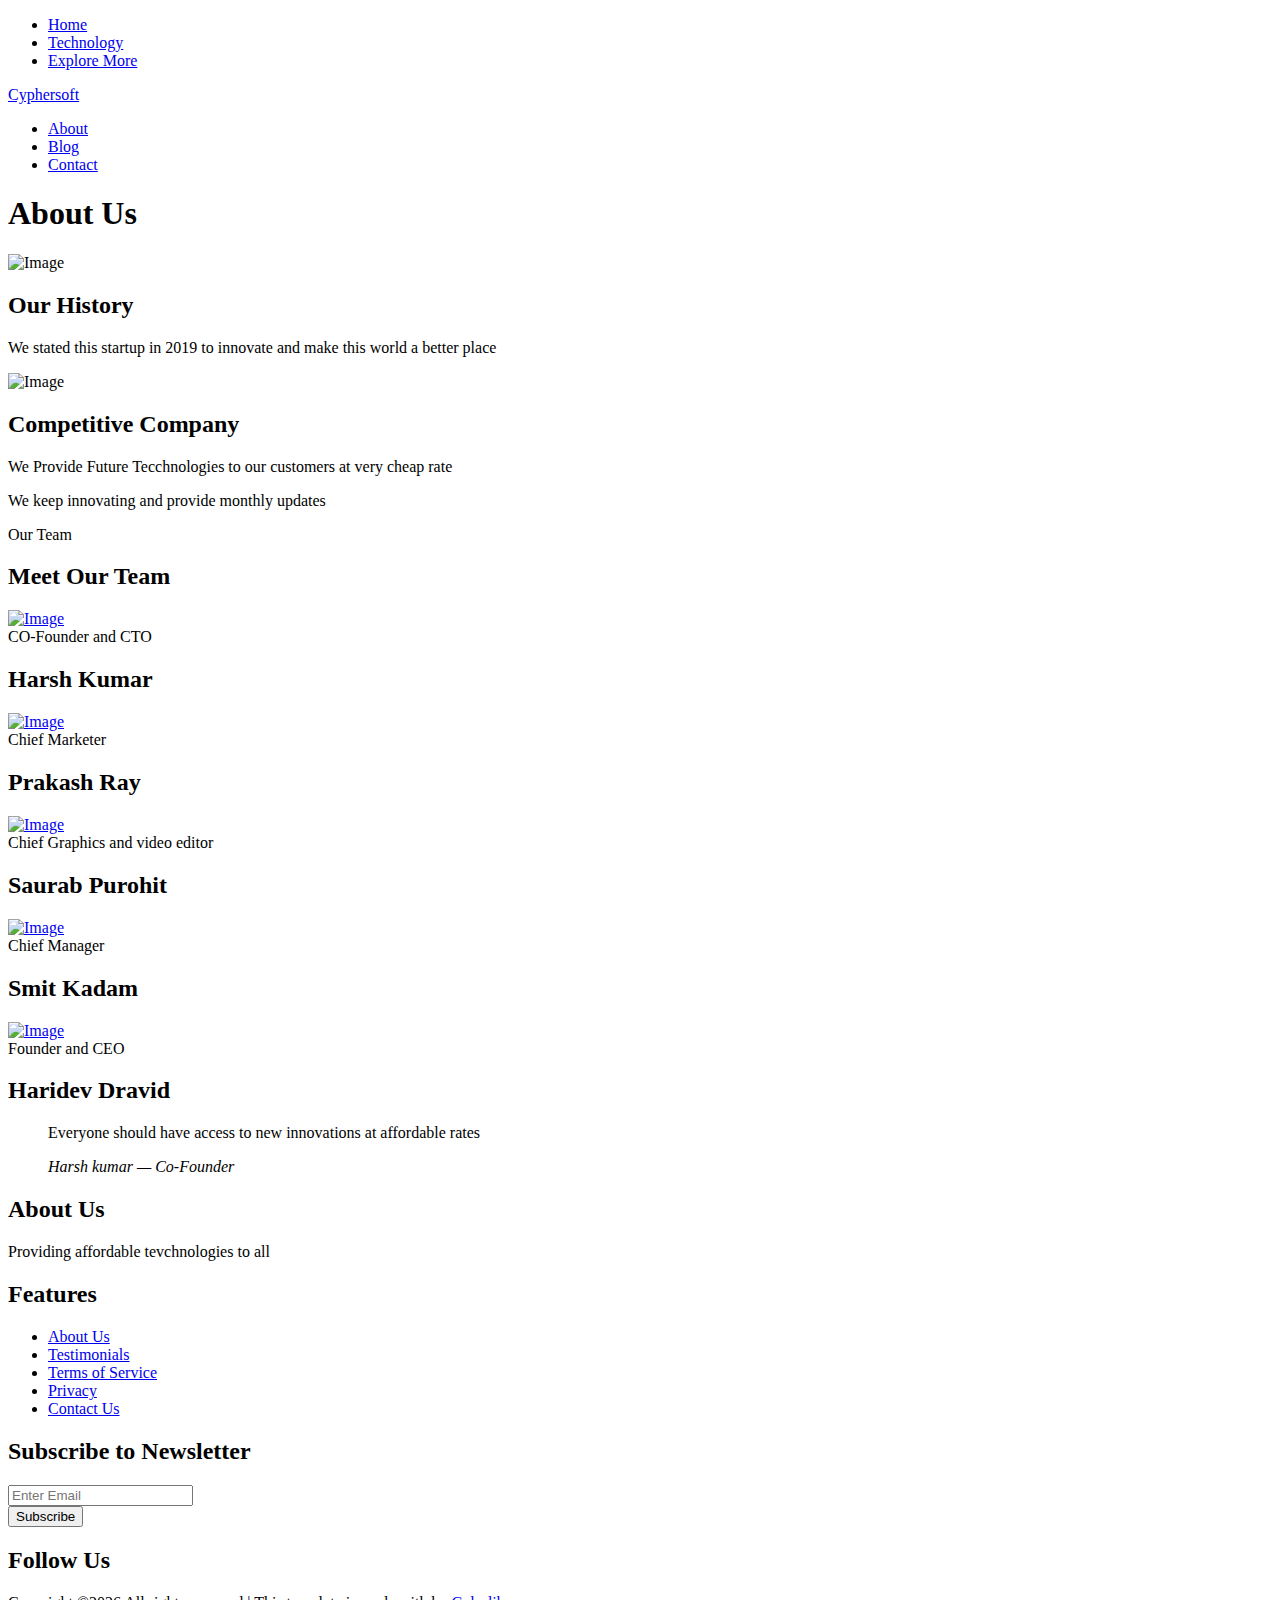
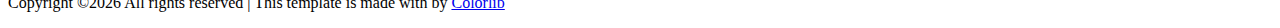
==== about.html @ b5223224 "Add files via upload" ====
<!doctype html>
<html lang="en">

  <head>
  <title>Cyphersoft</title>
    <meta charset="utf-8">
    <meta name="viewport" content="width=device-width, initial-scale=1, shrink-to-fit=no">

    <link href="https://fonts.googleapis.com/css?family=DM+Sans:300,400,700&display=swap" rel="stylesheet">

    <link rel="stylesheet" href="fonts/icomoon/style.css">

    <link rel="stylesheet" href="css/bootstrap.min.css">
    <link rel="stylesheet" href="css/jquery.fancybox.min.css">
    <link rel="stylesheet" href="css/owl.carousel.min.css">
    <link rel="stylesheet" href="css/owl.theme.default.min.css">
    <link rel="stylesheet" href="fonts/flaticon/font/flaticon.css">
    <link rel="stylesheet" href="css/aos.css">

    <!-- MAIN CSS -->
    <link rel="stylesheet" href="css/style.css">

  </head>

  <body data-spy="scroll" data-target=".site-navbar-target" data-offset="300">

    
    <div class="site-wrap" id="home-section">

      <div class="site-mobile-menu site-navbar-target">
        <div class="site-mobile-menu-header">
          <div class="site-mobile-menu-close mt-3">
            <span class="icon-close2 js-menu-toggle"></span>
          </div>
        </div>
        <div class="site-mobile-menu-body"></div>
      </div>



      <header class="site-navbar site-navbar-target" role="banner">

        <div class="container">
          <div class="row align-items-center position-relative">

            <div class="col-lg-4">
              <nav class="site-navigation text-right ml-auto " role="navigation">
                <ul class="site-menu main-menu js-clone-nav ml-auto d-none d-lg-block">
                  <li><a href="index.html" class="nav-link">Home</a></li>
                  <li><a href="technology.html" class="nav-link">Technology</a></li>
                  <li><a href="https://cyphersoft.github.io" class="nav-link">Explore More</a></li>
                </ul>
              </nav>
            </div>
            <div class="col-lg-4 text-center">
              <div class="site-logo">
                <a href="index.html">Cyphersoft</a>
              </div>


              <div class="ml-auto toggle-button d-inline-block d-lg-none"><a href="#" class="site-menu-toggle py-5 js-menu-toggle text-white"><span class="icon-menu h3 text-white"></span></a></div>
            </div>
            <div class="col-lg-4">
              <nav class="site-navigation text-left mr-auto " role="navigation">
                <ul class="site-menu main-menu js-clone-nav ml-auto d-none d-lg-block">
                  <li class="active"><a href="about.html" class="nav-link">About</a></li>
                  <li><a href="blog.html" class="nav-link">Blog</a></li>
                  <li><a href="contact.html" class="nav-link">Contact</a></li>
                </ul>
              </nav>
            </div>
            

          </div>
        </div>

      </header>

    <div class="ftco-blocks-cover-1">
      <div class="ftco-cover-1 overlay" style="background-image: url('images/hero_3.jpg')">
        <div class="container">
          <div class="row align-items-center justify-content-center">
            <div class="col-lg-6 text-center">
              <h1>About Us</h1>
              
            </div>
          </div>
        </div>
      </div>
    </div>


    <div class="site-section">
      <div class="container">
        <div class="row">
          <div class="col-lg-6 mb-5 mb-lg-0">
            <img src="images/hero_1.jpg" alt="Image" class="img-fluid">
          </div>
          <div class="col-lg-4 ml-auto">
            <h2>Our History</h2>
            <p>We stated this startup in 2019 to innovate and make this world a better place</p>
            
          </div>
        </div>
      </div>
    </div>


    <div class="site-section">
      <div class="container">
        <div class="row">
          <div class="col-lg-6 mb-5 mb-lg-0 order-lg-2">
            <img src="images/hero_2.jpg" alt="Image" class="img-fluid">
          </div>
          <div class="col-lg-4 mr-auto">
            <h2>Competitive Company</h2>
            <p>We Provide Future Tecchnologies to our customers  at very cheap rate</p>
            <p>We keep innovating and provide monthly updates</p>
          </div>
        </div>
      </div>
    </div>

    <div class="site-section bg-light">
      <div class="container">
        <div class="row justify-content-center text-center mb-5 section-2-title">
          <div class="col-md-6">
            <span class="text-primary">Our Team</span>
            <h2 class="mb-4">Meet Our Team</h2>
            
          </div>
        </div>
        <div class="row align-items-stretch">

          <div class="col-lg-4 col-md-6 mb-5">
            <div class="post-entry-1 h-100">
              <a href="#">
                <img src="images/person_1.png" alt="Image"
                 class="img-fluid">
              </a>
              <div class="post-entry-1-contents">
                <span class="meta">CO-Founder and CTO</span>
                <h2>Harsh Kumar</h2>
                <p></p>
              </div>
            </div>
          </div>
          <div class="col-lg-4 col-md-6 mb-5">
            <div class="post-entry-1 h-100">
              <a href="#">
                <img src="images/person_2.jpg" alt="Image"
                 class="img-fluid">
              </a>
              <div class="post-entry-1-contents">
                <span class="meta">Chief Marketer</span>
                <h2>Prakash Ray</h2>
                <p></p>
              </div>
            </div>
          </div>

          <div class="col-lg-4 col-md-6 mb-5">
            <div class="post-entry-1 h-100">
              <a href="#">
                <img src="images/person_3.jpg" alt="Image"
                 class="img-fluid">
              </a>
              <div class="post-entry-1-contents">
                <span class="meta">Chief Graphics and video editor </span>
                <h2>Saurab Purohit</h2>
                <p></p>
              </div>
            </div>
          </div>

          <div class="col-lg-4 col-md-6 mb-5">
            <div class="post-entry-1 h-100">
              <a href="#">
                <img src="images/person_4.png" alt="Image"
                 class="img-fluid">
              </a>
              <div class="post-entry-1-contents">
                <span class="meta">Chief Manager</span>
                <h2>Smit Kadam</h2>
                <p></p>
              </div>
            </div>
          </div>

          <div class="col-lg-4 col-md-6 mb-5">
            <div class="post-entry-1 h-100">
              <a href="#">
                <img src="images/post_5.jpg" alt="Image"
                 class="img-fluid">
              </a>
              <div class="post-entry-1-contents">
                <span class="meta">Founder and CEO</span>
                <h2>Haridev Dravid</h2>
                <p></p>
              </div>
            </div>
          </div>

          


        </div>
      </div>
    </div>
    

    
    

    <div class="site-section section-4">
      <div class="container">
        <div class="row justify-content-center text-center">
          <div class="col-md-7">
            <blockquote class="testimonial-1">
              <span class="quote quote-icon-wrap"><span class="icon-format_quote"></span></span>
              <p>Everyone should have access to new innovations at affordable rates</p>
              <cite><span class="text-black">Harsh kumar</span> &mdash; <span class="text-muted">Co-Founder</span></cite>
            </blockquote>
          </div>
        </div>
      </div>
    </div>


    
    <footer class="site-footer">
      <div class="container">
        <div class="row">
          <div class="col-md-6">
            <div class="row">
              <div class="col-md-7">
                <h2 class="footer-heading mb-4">About Us</h2>
                <p>Providing affordable tevchnologies to all</p>
              </div>
              <div class="col-md-4 ml-auto">
                <h2 class="footer-heading mb-4">Features</h2>
                <ul class="list-unstyled">
                  <li><a href="#">About Us</a></li>
                  <li><a href="#">Testimonials</a></li>
                  <li><a href="#">Terms of Service</a></li>
                  <li><a href="#">Privacy</a></li>
                  <li><a href="#">Contact Us</a></li>
                </ul>
              </div>

            </div>
          </div>
          <div class="col-md-4 ml-auto">

            <div class="mb-5">
              <h2 class="footer-heading mb-4">Subscribe to Newsletter</h2>
              <form action="#" method="post" class="footer-suscribe-form">
                <div class="input-group mb-3">
                  <input type="text" class="form-control border-secondary text-white bg-transparent" placeholder="Enter Email" aria-label="Enter Email" aria-describedby="button-addon2">
                  <div class="input-group-append">
                    <button class="btn btn-primary text-white" type="button" id="button-addon2">Subscribe</button>
                  </div>
                </div>
            </div>


            <h2 class="footer-heading mb-4">Follow Us</h2>
            <a href="#about-section" class="smoothscroll pl-0 pr-3"><span class="icon-facebook"></span></a>
            <a href="#" class="pl-3 pr-3"><span class="icon-twitter"></span></a>
            <a href="#" class="pl-3 pr-3"><span class="icon-instagram"></span></a>
            <a href="#" class="pl-3 pr-3"><span class="icon-linkedin"></span></a>
            </form>
          </div>
        </div>
        <div class="row pt-5 mt-5 text-center">
          <div class="col-md-12">
            <div class="border-top pt-5">
              <p>
            <!-- Link back to Colorlib can't be removed. Template is licensed under CC BY 3.0. -->
            Copyright &copy;<script>document.write(new Date().getFullYear());</script> All rights reserved | This template is made with <i class="icon-heart text-danger" aria-hidden="true"></i> by <a href="https://colorlib.com" target="_blank" >Colorlib</a>
            <!-- Link back to Colorlib can't be removed. Template is licensed under CC BY 3.0. -->
            </p>
            </div>
          </div>

        </div>
      </div>
    </footer>

    </div>

    <script src="js/jquery-3.3.1.min.js"></script>
    <script src="js/popper.min.js"></script>
    <script src="js/bootstrap.min.js"></script>
    <script src="js/owl.carousel.min.js"></script>
    <script src="js/jquery.sticky.js"></script>
    <script src="js/jquery.waypoints.min.js"></script>
    <script src="js/jquery.animateNumber.min.js"></script>
    <script src="js/jquery.fancybox.min.js"></script>
    <script src="js/jquery.easing.1.3.js"></script>
    <script src="js/aos.js"></script>

    <script src="js/main.js"></script>

  </body>

</html>
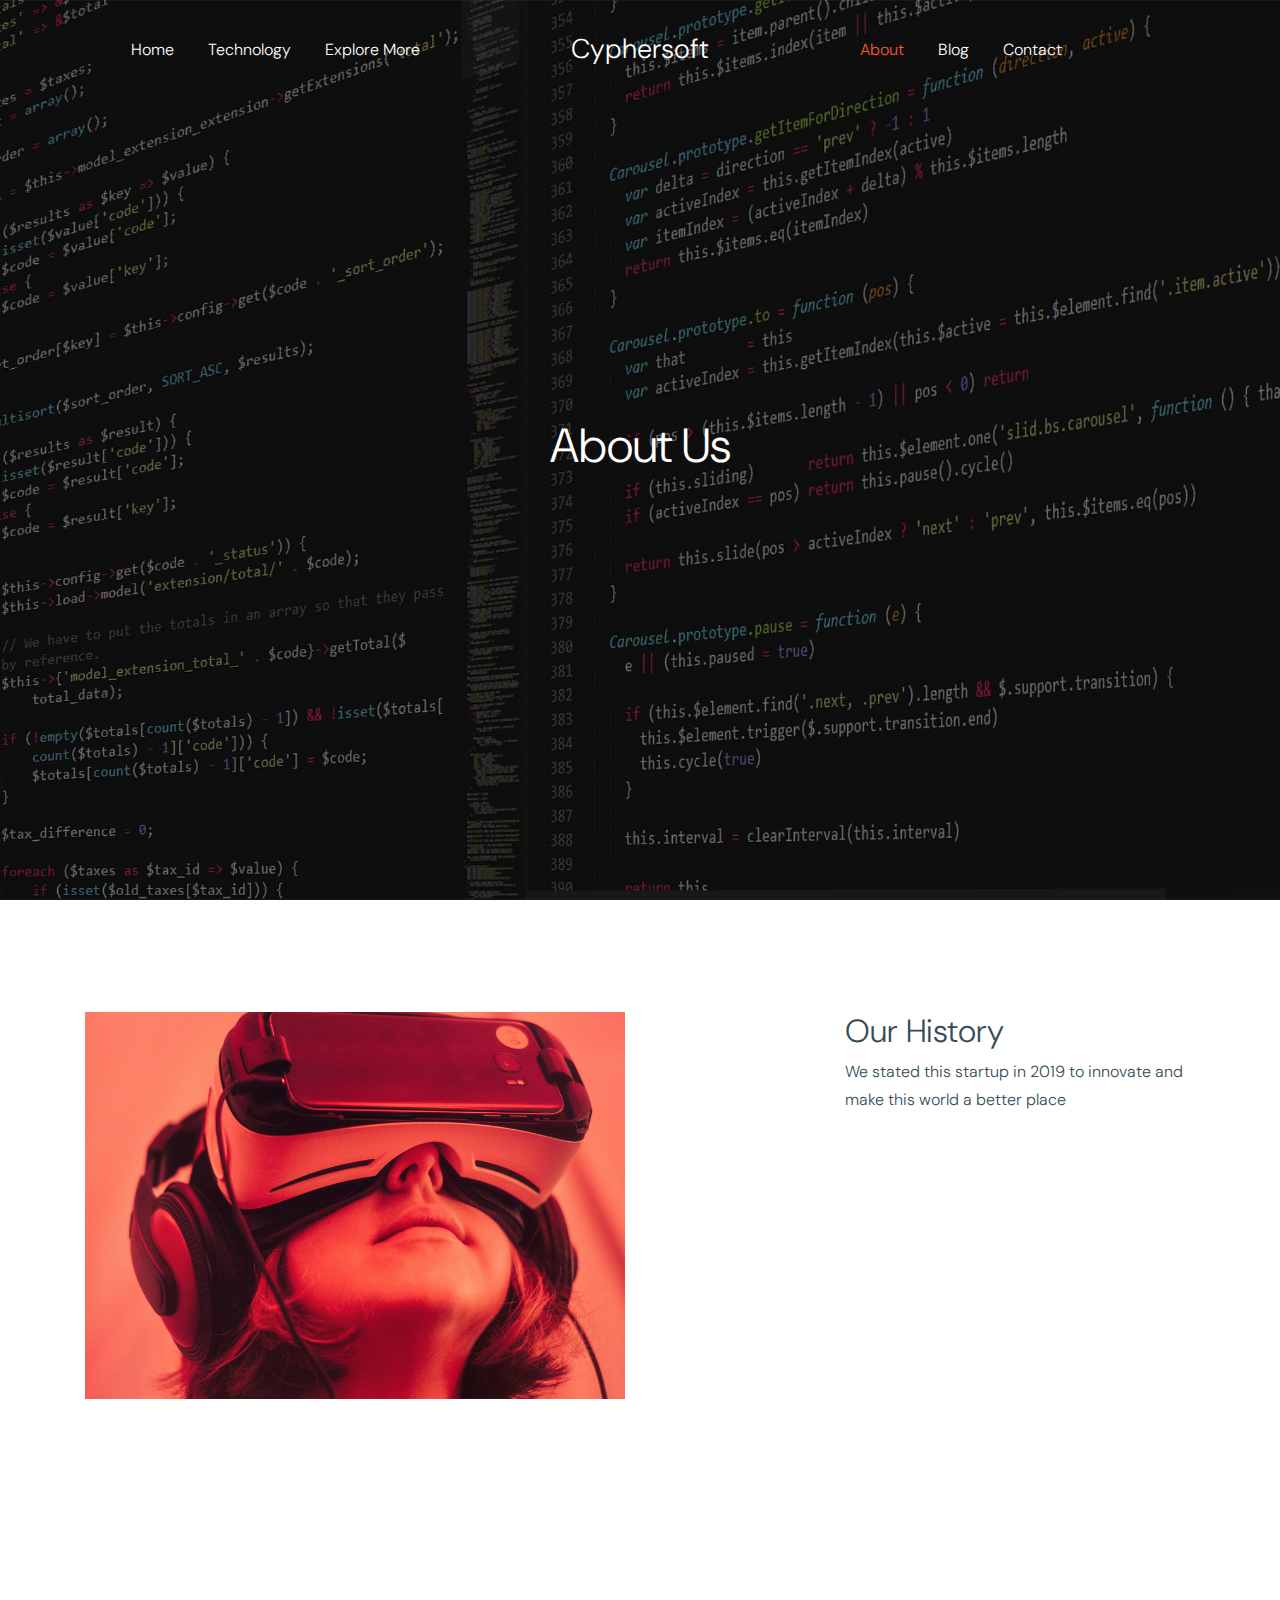
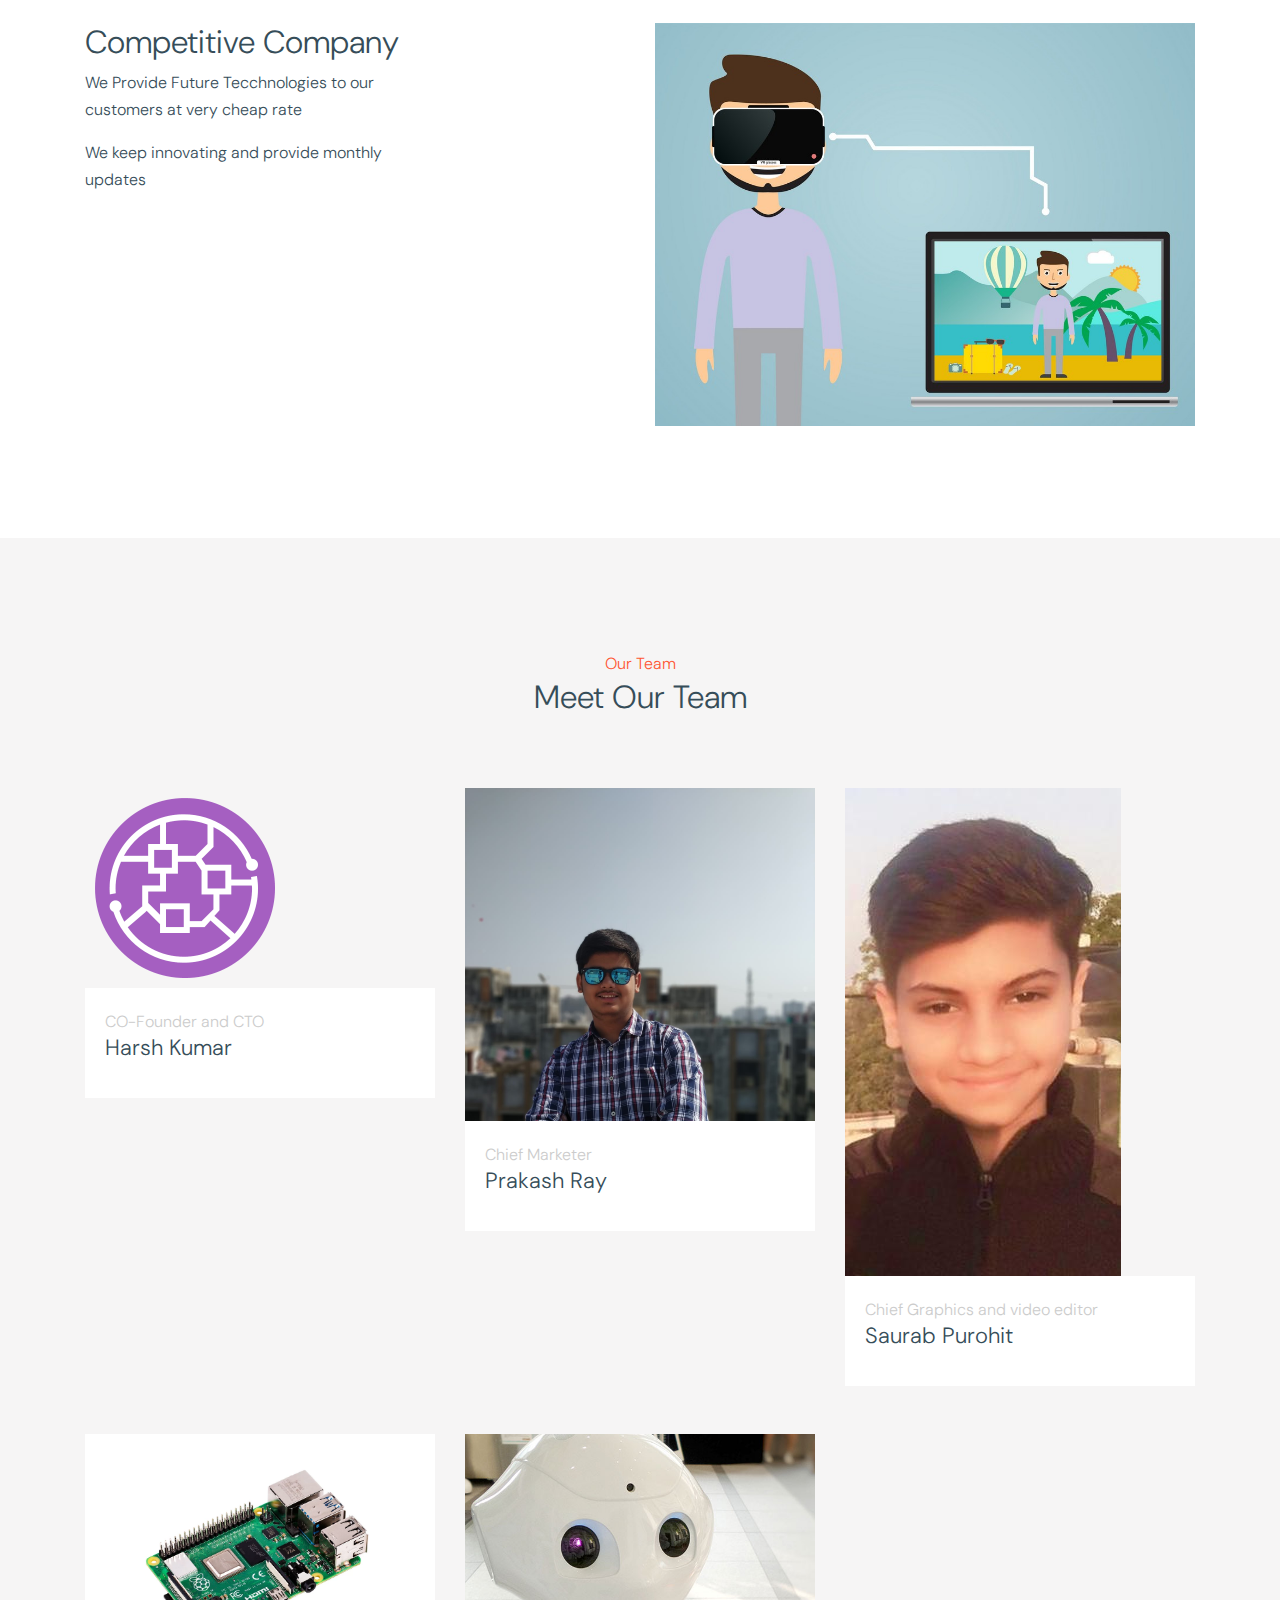
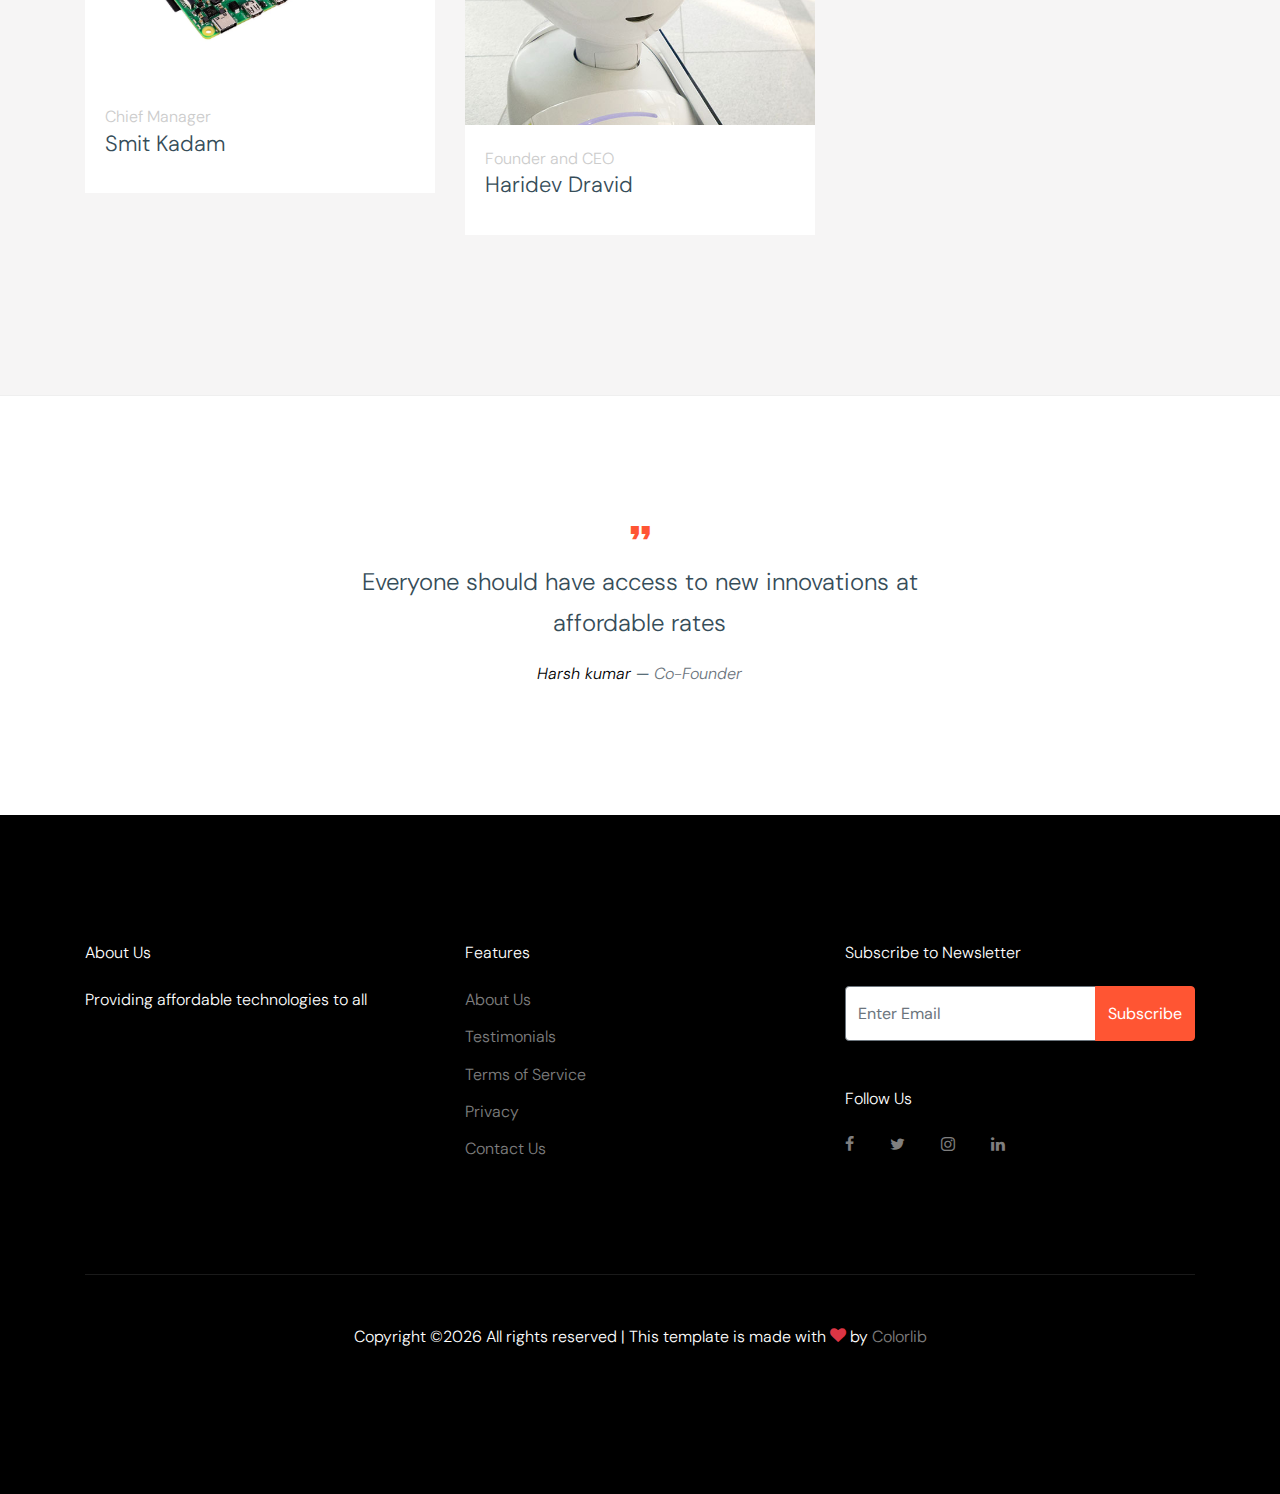
==== commit b120a68c: "update" ====
--- a/about.html
+++ b/about.html
@@ -235,7 +235,7 @@
             <div class="row">
               <div class="col-md-7">
                 <h2 class="footer-heading mb-4">About Us</h2>
-                <p>Providing affordable tevchnologies to all</p>
+                <p>Providing affordable technologies to all</p>
               </div>
               <div class="col-md-4 ml-auto">
                 <h2 class="footer-heading mb-4">Features</h2>
--- a/fonts/icomoon/style.css
+++ b/fonts/icomoon/style.css
@@ -0,0 +1,4919 @@
+@font-face {
+  font-family: 'icomoon';
+  src:  url('fonts/icomoon.eot?10si43');
+  src:  url('fonts/icomoon.eot?10si43#iefix') format('embedded-opentype'),
+    url('fonts/icomoon.ttf?10si43') format('truetype'),
+    url('fonts/icomoon.woff?10si43') format('woff'),
+    url('fonts/icomoon.svg?10si43#icomoon') format('svg');
+  font-weight: normal;
+  font-style: normal;
+}
+
+[class^="icon-"], [class*=" icon-"] {
+  /* use !important to prevent issues with browser extensions that change fonts */
+  font-family: 'icomoon' !important;
+  speak: none;
+  font-style: normal;
+  font-weight: normal;
+  font-variant: normal;
+  text-transform: none;
+  line-height: 1;
+
+  /* Better Font Rendering =========== */
+  -webkit-font-smoothing: antialiased;
+  -moz-osx-font-smoothing: grayscale;
+}
+
+.icon-asterisk:before {
+  content: "\f069";
+}
+.icon-plus:before {
+  content: "\f067";
+}
+.icon-question:before {
+  content: "\f128";
+}
+.icon-minus:before {
+  content: "\f068";
+}
+.icon-glass:before {
+  content: "\f000";
+}
+.icon-music:before {
+  content: "\f001";
+}
+.icon-search:before {
+  content: "\f002";
+}
+.icon-envelope-o:before {
+  content: "\f003";
+}
+.icon-heart:before {
+  content: "\f004";
+}
+.icon-star:before {
+  content: "\f005";
+}
+.icon-star-o:before {
+  content: "\f006";
+}
+.icon-user:before {
+  content: "\f007";
+}
+.icon-film:before {
+  content: "\f008";
+}
+.icon-th-large:before {
+  content: "\f009";
+}
+.icon-th:before {
+  content: "\f00a";
+}
+.icon-th-list:before {
+  content: "\f00b";
+}
+.icon-check:before {
+  content: "\f00c";
+}
+.icon-close:before {
+  content: "\f00d";
+}
+.icon-remove:before {
+  content: "\f00d";
+}
+.icon-times:before {
+  content: "\f00d";
+}
+.icon-search-plus:before {
+  content: "\f00e";
+}
+.icon-search-minus:before {
+  content: "\f010";
+}
+.icon-power-off:before {
+  content: "\f011";
+}
+.icon-signal:before {
+  content: "\f012";
+}
+.icon-cog:before {
+  content: "\f013";
+}
+.icon-gear:before {
+  content: "\f013";
+}
+.icon-trash-o:before {
+  content: "\f014";
+}
+.icon-home:before {
+  content: "\f015";
+}
+.icon-file-o:before {
+  content: "\f016";
+}
+.icon-clock-o:before {
+  content: "\f017";
+}
+.icon-road:before {
+  content: "\f018";
+}
+.icon-download:before {
+  content: "\f019";
+}
+.icon-arrow-circle-o-down:before {
+  content: "\f01a";
+}
+.icon-arrow-circle-o-up:before {
+  content: "\f01b";
+}
+.icon-inbox:before {
+  content: "\f01c";
+}
+.icon-play-circle-o:before {
+  content: "\f01d";
+}
+.icon-repeat:before {
+  content: "\f01e";
+}
+.icon-rotate-right:before {
+  content: "\f01e";
+}
+.icon-refresh:before {
+  content: "\f021";
+}
+.icon-list-alt:before {
+  content: "\f022";
+}
+.icon-lock:before {
+  content: "\f023";
+}
+.icon-flag:before {
+  content: "\f024";
+}
+.icon-headphones:before {
+  content: "\f025";
+}
+.icon-volume-off:before {
+  content: "\f026";
+}
+.icon-volume-down:before {
+  content: "\f027";
+}
+.icon-volume-up:before {
+  content: "\f028";
+}
+.icon-qrcode:before {
+  content: "\f029";
+}
+.icon-barcode:before {
+  content: "\f02a";
+}
+.icon-tag:before {
+  content: "\f02b";
+}
+.icon-tags:before {
+  content: "\f02c";
+}
+.icon-book:before {
+  content: "\f02d";
+}
+.icon-bookmark:before {
+  content: "\f02e";
+}
+.icon-print:before {
+  content: "\f02f";
+}
+.icon-camera:before {
+  content: "\f030";
+}
+.icon-font:before {
+  content: "\f031";
+}
+.icon-bold:before {
+  content: "\f032";
+}
+.icon-italic:before {
+  content: "\f033";
+}
+.icon-text-height:before {
+  content: "\f034";
+}
+.icon-text-width:before {
+  content: "\f035";
+}
+.icon-align-left:before {
+  content: "\f036";
+}
+.icon-align-center:before {
+  content: "\f037";
+}
+.icon-align-right:before {
+  content: "\f038";
+}
+.icon-align-justify:before {
+  content: "\f039";
+}
+.icon-list:before {
+  content: "\f03a";
+}
+.icon-dedent:before {
+  content: "\f03b";
+}
+.icon-outdent:before {
+  content: "\f03b";
+}
+.icon-indent:before {
+  content: "\f03c";
+}
+.icon-video-camera:before {
+  content: "\f03d";
+}
+.icon-image:before {
+  content: "\f03e";
+}
+.icon-photo:before {
+  content: "\f03e";
+}
+.icon-picture-o:before {
+  content: "\f03e";
+}
+.icon-pencil:before {
+  content: "\f040";
+}
+.icon-map-marker:before {
+  content: "\f041";
+}
+.icon-adjust:before {
+  content: "\f042";
+}
+.icon-tint:before {
+  content: "\f043";
+}
+.icon-edit:before {
+  content: "\f044";
+}
+.icon-pencil-square-o:before {
+  content: "\f044";
+}
+.icon-share-square-o:before {
+  content: "\f045";
+}
+.icon-check-square-o:before {
+  content: "\f046";
+}
+.icon-arrows:before {
+  content: "\f047";
+}
+.icon-step-backward:before {
+  content: "\f048";
+}
+.icon-fast-backward:before {
+  content: "\f049";
+}
+.icon-backward:before {
+  content: "\f04a";
+}
+.icon-play:before {
+  content: "\f04b";
+}
+.icon-pause:before {
+  content: "\f04c";
+}
+.icon-stop:before {
+  content: "\f04d";
+}
+.icon-forward:before {
+  content: "\f04e";
+}
+.icon-fast-forward:before {
+  content: "\f050";
+}
+.icon-step-forward:before {
+  content: "\f051";
+}
+.icon-eject:before {
+  content: "\f052";
+}
+.icon-chevron-left:before {
+  content: "\f053";
+}
+.icon-chevron-right:before {
+  content: "\f054";
+}
+.icon-plus-circle:before {
+  content: "\f055";
+}
+.icon-minus-circle:before {
+  content: "\f056";
+}
+.icon-times-circle:before {
+  content: "\f057";
+}
+.icon-check-circle:before {
+  content: "\f058";
+}
+.icon-question-circle:before {
+  content: "\f059";
+}
+.icon-info-circle:before {
+  content: "\f05a";
+}
+.icon-crosshairs:before {
+  content: "\f05b";
+}
+.icon-times-circle-o:before {
+  content: "\f05c";
+}
+.icon-check-circle-o:before {
+  content: "\f05d";
+}
+.icon-ban:before {
+  content: "\f05e";
+}
+.icon-arrow-left:before {
+  content: "\f060";
+}
+.icon-arrow-right:before {
+  content: "\f061";
+}
+.icon-arrow-up:before {
+  content: "\f062";
+}
+.icon-arrow-down:before {
+  content: "\f063";
+}
+.icon-mail-forward:before {
+  content: "\f064";
+}
+.icon-share:before {
+  content: "\f064";
+}
+.icon-expand:before {
+  content: "\f065";
+}
+.icon-compress:before {
+  content: "\f066";
+}
+.icon-exclamation-circle:before {
+  content: "\f06a";
+}
+.icon-gift:before {
+  content: "\f06b";
+}
+.icon-leaf:before {
+  content: "\f06c";
+}
+.icon-fire:before {
+  content: "\f06d";
+}
+.icon-eye:before {
+  content: "\f06e";
+}
+.icon-eye-slash:before {
+  content: "\f070";
+}
+.icon-exclamation-triangle:before {
+  content: "\f071";
+}
+.icon-warning:before {
+  content: "\f071";
+}
+.icon-plane:before {
+  content: "\f072";
+}
+.icon-calendar:before {
+  content: "\f073";
+}
+.icon-random:before {
+  content: "\f074";
+}
+.icon-comment:before {
+  content: "\f075";
+}
+.icon-magnet:before {
+  content: "\f076";
+}
+.icon-chevron-up:before {
+  content: "\f077";
+}
+.icon-chevron-down:before {
+  content: "\f078";
+}
+.icon-retweet:before {
+  content: "\f079";
+}
+.icon-shopping-cart:before {
+  content: "\f07a";
+}
+.icon-folder:before {
+  content: "\f07b";
+}
+.icon-folder-open:before {
+  content: "\f07c";
+}
+.icon-arrows-v:before {
+  content: "\f07d";
+}
+.icon-arrows-h:before {
+  content: "\f07e";
+}
+.icon-bar-chart:before {
+  content: "\f080";
+}
+.icon-bar-chart-o:before {
+  content: "\f080";
+}
+.icon-twitter-square:before {
+  content: "\f081";
+}
+.icon-facebook-square:before {
+  content: "\f082";
+}
+.icon-camera-retro:before {
+  content: "\f083";
+}
+.icon-key:before {
+  content: "\f084";
+}
+.icon-cogs:before {
+  content: "\f085";
+}
+.icon-gears:before {
+  content: "\f085";
+}
+.icon-comments:before {
+  content: "\f086";
+}
+.icon-thumbs-o-up:before {
+  content: "\f087";
+}
+.icon-thumbs-o-down:before {
+  content: "\f088";
+}
+.icon-star-half:before {
+  content: "\f089";
+}
+.icon-heart-o:before {
+  content: "\f08a";
+}
+.icon-sign-out:before {
+  content: "\f08b";
+}
+.icon-linkedin-square:before {
+  content: "\f08c";
+}
+.icon-thumb-tack:before {
+  content: "\f08d";
+}
+.icon-external-link:before {
+  content: "\f08e";
+}
+.icon-sign-in:before {
+  content: "\f090";
+}
+.icon-trophy:before {
+  content: "\f091";
+}
+.icon-github-square:before {
+  content: "\f092";
+}
+.icon-upload:before {
+  content: "\f093";
+}
+.icon-lemon-o:before {
+  content: "\f094";
+}
+.icon-phone:before {
+  content: "\f095";
+}
+.icon-square-o:before {
+  content: "\f096";
+}
+.icon-bookmark-o:before {
+  content: "\f097";
+}
+.icon-phone-square:before {
+  content: "\f098";
+}
+.icon-twitter:before {
+  content: "\f099";
+}
+.icon-facebook:before {
+  content: "\f09a";
+}
+.icon-facebook-f:before {
+  content: "\f09a";
+}
+.icon-github:before {
+  content: "\f09b";
+}
+.icon-unlock:before {
+  content: "\f09c";
+}
+.icon-credit-card:before {
+  content: "\f09d";
+}
+.icon-feed:before {
+  content: "\f09e";
+}
+.icon-rss:before {
+  content: "\f09e";
+}
+.icon-hdd-o:before {
+  content: "\f0a0";
+}
+.icon-bullhorn:before {
+  content: "\f0a1";
+}
+.icon-bell-o:before {
+  content: "\f0a2";
+}
+.icon-certificate:before {
+  content: "\f0a3";
+}
+.icon-hand-o-right:before {
+  content: "\f0a4";
+}
+.icon-hand-o-left:before {
+  content: "\f0a5";
+}
+.icon-hand-o-up:before {
+  content: "\f0a6";
+}
+.icon-hand-o-down:before {
+  content: "\f0a7";
+}
+.icon-arrow-circle-left:before {
+  content: "\f0a8";
+}
+.icon-arrow-circle-right:before {
+  content: "\f0a9";
+}
+.icon-arrow-circle-up:before {
+  content: "\f0aa";
+}
+.icon-arrow-circle-down:before {
+  content: "\f0ab";
+}
+.icon-globe:before {
+  content: "\f0ac";
+}
+.icon-wrench:before {
+  content: "\f0ad";
+}
+.icon-tasks:before {
+  content: "\f0ae";
+}
+.icon-filter:before {
+  content: "\f0b0";
+}
+.icon-briefcase:before {
+  content: "\f0b1";
+}
+.icon-arrows-alt:before {
+  content: "\f0b2";
+}
+.icon-group:before {
+  content: "\f0c0";
+}
+.icon-users:before {
+  content: "\f0c0";
+}
+.icon-chain:before {
+  content: "\f0c1";
+}
+.icon-link:before {
+  content: "\f0c1";
+}
+.icon-cloud:before {
+  content: "\f0c2";
+}
+.icon-flask:before {
+  content: "\f0c3";
+}
+.icon-cut:before {
+  content: "\f0c4";
+}
+.icon-scissors:before {
+  content: "\f0c4";
+}
+.icon-copy:before {
+  content: "\f0c5";
+}
+.icon-files-o:before {
+  content: "\f0c5";
+}
+.icon-paperclip:before {
+  content: "\f0c6";
+}
+.icon-floppy-o:before {
+  content: "\f0c7";
+}
+.icon-save:before {
+  content: "\f0c7";
+}
+.icon-square:before {
+  content: "\f0c8";
+}
+.icon-bars:before {
+  content: "\f0c9";
+}
+.icon-navicon:before {
+  content: "\f0c9";
+}
+.icon-reorder:before {
+  content: "\f0c9";
+}
+.icon-list-ul:before {
+  content: "\f0ca";
+}
+.icon-list-ol:before {
+  content: "\f0cb";
+}
+.icon-strikethrough:before {
+  content: "\f0cc";
+}
+.icon-underline:before {
+  content: "\f0cd";
+}
+.icon-table:before {
+  content: "\f0ce";
+}
+.icon-magic:before {
+  content: "\f0d0";
+}
+.icon-truck:before {
+  content: "\f0d1";
+}
+.icon-pinterest:before {
+  content: "\f0d2";
+}
+.icon-pinterest-square:before {
+  content: "\f0d3";
+}
+.icon-google-plus-square:before {
+  content: "\f0d4";
+}
+.icon-google-plus:before {
+  content: "\f0d5";
+}
+.icon-money:before {
+  content: "\f0d6";
+}
+.icon-caret-down:before {
+  content: "\f0d7";
+}
+.icon-caret-up:before {
+  content: "\f0d8";
+}
+.icon-caret-left:before {
+  content: "\f0d9";
+}
+.icon-caret-right:before {
+  content: "\f0da";
+}
+.icon-columns:before {
+  content: "\f0db";
+}
+.icon-sort:before {
+  content: "\f0dc";
+}
+.icon-unsorted:before {
+  content: "\f0dc";
+}
+.icon-sort-desc:before {
+  content: "\f0dd";
+}
+.icon-sort-down:before {
+  content: "\f0dd";
+}
+.icon-sort-asc:before {
+  content: "\f0de";
+}
+.icon-sort-up:before {
+  content: "\f0de";
+}
+.icon-envelope:before {
+  content: "\f0e0";
+}
+.icon-linkedin:before {
+  content: "\f0e1";
+}
+.icon-rotate-left:before {
+  content: "\f0e2";
+}
+.icon-undo:before {
+  content: "\f0e2";
+}
+.icon-gavel:before {
+  content: "\f0e3";
+}
+.icon-legal:before {
+  content: "\f0e3";
+}
+.icon-dashboard:before {
+  content: "\f0e4";
+}
+.icon-tachometer:before {
+  content: "\f0e4";
+}
+.icon-comment-o:before {
+  content: "\f0e5";
+}
+.icon-comments-o:before {
+  content: "\f0e6";
+}
+.icon-bolt:before {
+  content: "\f0e7";
+}
+.icon-flash:before {
+  content: "\f0e7";
+}
+.icon-sitemap:before {
+  content: "\f0e8";
+}
+.icon-umbrella:before {
+  content: "\f0e9";
+}
+.icon-clipboard:before {
+  content: "\f0ea";
+}
+.icon-paste:before {
+  content: "\f0ea";
+}
+.icon-lightbulb-o:before {
+  content: "\f0eb";
+}
+.icon-exchange:before {
+  content: "\f0ec";
+}
+.icon-cloud-download:before {
+  content: "\f0ed";
+}
+.icon-cloud-upload:before {
+  content: "\f0ee";
+}
+.icon-user-md:before {
+  content: "\f0f0";
+}
+.icon-stethoscope:before {
+  content: "\f0f1";
+}
+.icon-suitcase:before {
+  content: "\f0f2";
+}
+.icon-bell:before {
+  content: "\f0f3";
+}
+.icon-coffee:before {
+  content: "\f0f4";
+}
+.icon-cutlery:before {
+  content: "\f0f5";
+}
+.icon-file-text-o:before {
+  content: "\f0f6";
+}
+.icon-building-o:before {
+  content: "\f0f7";
+}
+.icon-hospital-o:before {
+  content: "\f0f8";
+}
+.icon-ambulance:before {
+  content: "\f0f9";
+}
+.icon-medkit:before {
+  content: "\f0fa";
+}
+.icon-fighter-jet:before {
+  content: "\f0fb";
+}
+.icon-beer:before {
+  content: "\f0fc";
+}
+.icon-h-square:before {
+  content: "\f0fd";
+}
+.icon-plus-square:before {
+  content: "\f0fe";
+}
+.icon-angle-double-left:before {
+  content: "\f100";
+}
+.icon-angle-double-right:before {
+  content: "\f101";
+}
+.icon-angle-double-up:before {
+  content: "\f102";
+}
+.icon-angle-double-down:before {
+  content: "\f103";
+}
+.icon-angle-left:before {
+  content: "\f104";
+}
+.icon-angle-right:before {
+  content: "\f105";
+}
+.icon-angle-up:before {
+  content: "\f106";
+}
+.icon-angle-down:before {
+  content: "\f107";
+}
+.icon-desktop:before {
+  content: "\f108";
+}
+.icon-laptop:before {
+  content: "\f109";
+}
+.icon-tablet:before {
+  content: "\f10a";
+}
+.icon-mobile:before {
+  content: "\f10b";
+}
+.icon-mobile-phone:before {
+  content: "\f10b";
+}
+.icon-circle-o:before {
+  content: "\f10c";
+}
+.icon-quote-left:before {
+  content: "\f10d";
+}
+.icon-quote-right:before {
+  content: "\f10e";
+}
+.icon-spinner:before {
+  content: "\f110";
+}
+.icon-circle:before {
+  content: "\f111";
+}
+.icon-mail-reply:before {
+  content: "\f112";
+}
+.icon-reply:before {
+  content: "\f112";
+}
+.icon-github-alt:before {
+  content: "\f113";
+}
+.icon-folder-o:before {
+  content: "\f114";
+}
+.icon-folder-open-o:before {
+  content: "\f115";
+}
+.icon-smile-o:before {
+  content: "\f118";
+}
+.icon-frown-o:before {
+  content: "\f119";
+}
+.icon-meh-o:before {
+  content: "\f11a";
+}
+.icon-gamepad:before {
+  content: "\f11b";
+}
+.icon-keyboard-o:before {
+  content: "\f11c";
+}
+.icon-flag-o:before {
+  content: "\f11d";
+}
+.icon-flag-checkered:before {
+  content: "\f11e";
+}
+.icon-terminal:before {
+  content: "\f120";
+}
+.icon-code:before {
+  content: "\f121";
+}
+.icon-mail-reply-all:before {
+  content: "\f122";
+}
+.icon-reply-all:before {
+  content: "\f122";
+}
+.icon-star-half-empty:before {
+  content: "\f123";
+}
+.icon-star-half-full:before {
+  content: "\f123";
+}
+.icon-star-half-o:before {
+  content: "\f123";
+}
+.icon-location-arrow:before {
+  content: "\f124";
+}
+.icon-crop:before {
+  content: "\f125";
+}
+.icon-code-fork:before {
+  content: "\f126";
+}
+.icon-chain-broken:before {
+  content: "\f127";
+}
+.icon-unlink:before {
+  content: "\f127";
+}
+.icon-info:before {
+  content: "\f129";
+}
+.icon-exclamation:before {
+  content: "\f12a";
+}
+.icon-superscript:before {
+  content: "\f12b";
+}
+.icon-subscript:before {
+  content: "\f12c";
+}
+.icon-eraser:before {
+  content: "\f12d";
+}
+.icon-puzzle-piece:before {
+  content: "\f12e";
+}
+.icon-microphone:before {
+  content: "\f130";
+}
+.icon-microphone-slash:before {
+  content: "\f131";
+}
+.icon-shield:before {
+  content: "\f132";
+}
+.icon-calendar-o:before {
+  content: "\f133";
+}
+.icon-fire-extinguisher:before {
+  content: "\f134";
+}
+.icon-rocket:before {
+  content: "\f135";
+}
+.icon-maxcdn:before {
+  content: "\f136";
+}
+.icon-chevron-circle-left:before {
+  content: "\f137";
+}
+.icon-chevron-circle-right:before {
+  content: "\f138";
+}
+.icon-chevron-circle-up:before {
+  content: "\f139";
+}
+.icon-chevron-circle-down:before {
+  content: "\f13a";
+}
+.icon-html5:before {
+  content: "\f13b";
+}
+.icon-css3:before {
+  content: "\f13c";
+}
+.icon-anchor:before {
+  content: "\f13d";
+}
+.icon-unlock-alt:before {
+  content: "\f13e";
+}
+.icon-bullseye:before {
+  content: "\f140";
+}
+.icon-ellipsis-h:before {
+  content: "\f141";
+}
+.icon-ellipsis-v:before {
+  content: "\f142";
+}
+.icon-rss-square:before {
+  content: "\f143";
+}
+.icon-play-circle:before {
+  content: "\f144";
+}
+.icon-ticket:before {
+  content: "\f145";
+}
+.icon-minus-square:before {
+  content: "\f146";
+}
+.icon-minus-square-o:before {
+  content: "\f147";
+}
+.icon-level-up:before {
+  content: "\f148";
+}
+.icon-level-down:before {
+  content: "\f149";
+}
+.icon-check-square:before {
+  content: "\f14a";
+}
+.icon-pencil-square:before {
+  content: "\f14b";
+}
+.icon-external-link-square:before {
+  content: "\f14c";
+}
+.icon-share-square:before {
+  content: "\f14d";
+}
+.icon-compass:before {
+  content: "\f14e";
+}
+.icon-caret-square-o-down:before {
+  content: "\f150";
+}
+.icon-toggle-down:before {
+  content: "\f150";
+}
+.icon-caret-square-o-up:before {
+  content: "\f151";
+}
+.icon-toggle-up:before {
+  content: "\f151";
+}
+.icon-caret-square-o-right:before {
+  content: "\f152";
+}
+.icon-toggle-right:before {
+  content: "\f152";
+}
+.icon-eur:before {
+  content: "\f153";
+}
+.icon-euro:before {
+  content: "\f153";
+}
+.icon-gbp:before {
+  content: "\f154";
+}
+.icon-dollar:before {
+  content: "\f155";
+}
+.icon-usd:before {
+  content: "\f155";
+}
+.icon-inr:before {
+  content: "\f156";
+}
+.icon-rupee:before {
+  content: "\f156";
+}
+.icon-cny:before {
+  content: "\f157";
+}
+.icon-jpy:before {
+  content: "\f157";
+}
+.icon-rmb:before {
+  content: "\f157";
+}
+.icon-yen:before {
+  content: "\f157";
+}
+.icon-rouble:before {
+  content: "\f158";
+}
+.icon-rub:before {
+  content: "\f158";
+}
+.icon-ruble:before {
+  content: "\f158";
+}
+.icon-krw:before {
+  content: "\f159";
+}
+.icon-won:before {
+  content: "\f159";
+}
+.icon-bitcoin:before {
+  content: "\f15a";
+}
+.icon-btc:before {
+  content: "\f15a";
+}
+.icon-file:before {
+  content: "\f15b";
+}
+.icon-file-text:before {
+  content: "\f15c";
+}
+.icon-sort-alpha-asc:before {
+  content: "\f15d";
+}
+.icon-sort-alpha-desc:before {
+  content: "\f15e";
+}
+.icon-sort-amount-asc:before {
+  content: "\f160";
+}
+.icon-sort-amount-desc:before {
+  content: "\f161";
+}
+.icon-sort-numeric-asc:before {
+  content: "\f162";
+}
+.icon-sort-numeric-desc:before {
+  content: "\f163";
+}
+.icon-thumbs-up:before {
+  content: "\f164";
+}
+.icon-thumbs-down:before {
+  content: "\f165";
+}
+.icon-youtube-square:before {
+  content: "\f166";
+}
+.icon-youtube:before {
+  content: "\f167";
+}
+.icon-xing:before {
+  content: "\f168";
+}
+.icon-xing-square:before {
+  content: "\f169";
+}
+.icon-youtube-play:before {
+  content: "\f16a";
+}
+.icon-dropbox:before {
+  content: "\f16b";
+}
+.icon-stack-overflow:before {
+  content: "\f16c";
+}
+.icon-instagram:before {
+  content: "\f16d";
+}
+.icon-flickr:before {
+  content: "\f16e";
+}
+.icon-adn:before {
+  content: "\f170";
+}
+.icon-bitbucket:before {
+  content: "\f171";
+}
+.icon-bitbucket-square:before {
+  content: "\f172";
+}
+.icon-tumblr:before {
+  content: "\f173";
+}
+.icon-tumblr-square:before {
+  content: "\f174";
+}
+.icon-long-arrow-down:before {
+  content: "\f175";
+}
+.icon-long-arrow-up:before {
+  content: "\f176";
+}
+.icon-long-arrow-left:before {
+  content: "\f177";
+}
+.icon-long-arrow-right:before {
+  content: "\f178";
+}
+.icon-apple:before {
+  content: "\f179";
+}
+.icon-windows:before {
+  content: "\f17a";
+}
+.icon-android:before {
+  content: "\f17b";
+}
+.icon-linux:before {
+  content: "\f17c";
+}
+.icon-dribbble:before {
+  content: "\f17d";
+}
+.icon-skype:before {
+  content: "\f17e";
+}
+.icon-foursquare:before {
+  content: "\f180";
+}
+.icon-trello:before {
+  content: "\f181";
+}
+.icon-female:before {
+  content: "\f182";
+}
+.icon-male:before {
+  content: "\f183";
+}
+.icon-gittip:before {
+  content: "\f184";
+}
+.icon-gratipay:before {
+  content: "\f184";
+}
+.icon-sun-o:before {
+  content: "\f185";
+}
+.icon-moon-o:before {
+  content: "\f186";
+}
+.icon-archive:before {
+  content: "\f187";
+}
+.icon-bug:before {
+  content: "\f188";
+}
+.icon-vk:before {
+  content: "\f189";
+}
+.icon-weibo:before {
+  content: "\f18a";
+}
+.icon-renren:before {
+  content: "\f18b";
+}
+.icon-pagelines:before {
+  content: "\f18c";
+}
+.icon-stack-exchange:before {
+  content: "\f18d";
+}
+.icon-arrow-circle-o-right:before {
+  content: "\f18e";
+}
+.icon-arrow-circle-o-left:before {
+  content: "\f190";
+}
+.icon-caret-square-o-left:before {
+  content: "\f191";
+}
+.icon-toggle-left:before {
+  content: "\f191";
+}
+.icon-dot-circle-o:before {
+  content: "\f192";
+}
+.icon-wheelchair:before {
+  content: "\f193";
+}
+.icon-vimeo-square:before {
+  content: "\f194";
+}
+.icon-try:before {
+  content: "\f195";
+}
+.icon-turkish-lira:before {
+  content: "\f195";
+}
+.icon-plus-square-o:before {
+  content: "\f196";
+}
+.icon-space-shuttle:before {
+  content: "\f197";
+}
+.icon-slack:before {
+  content: "\f198";
+}
+.icon-envelope-square:before {
+  content: "\f199";
+}
+.icon-wordpress:before {
+  content: "\f19a";
+}
+.icon-openid:before {
+  content: "\f19b";
+}
+.icon-bank:before {
+  content: "\f19c";
+}
+.icon-institution:before {
+  content: "\f19c";
+}
+.icon-university:before {
+  content: "\f19c";
+}
+.icon-graduation-cap:before {
+  content: "\f19d";
+}
+.icon-mortar-board:before {
+  content: "\f19d";
+}
+.icon-yahoo:before {
+  content: "\f19e";
+}
+.icon-google:before {
+  content: "\f1a0";
+}
+.icon-reddit:before {
+  content: "\f1a1";
+}
+.icon-reddit-square:before {
+  content: "\f1a2";
+}
+.icon-stumbleupon-circle:before {
+  content: "\f1a3";
+}
+.icon-stumbleupon:before {
+  content: "\f1a4";
+}
+.icon-delicious:before {
+  content: "\f1a5";
+}
+.icon-digg:before {
+  content: "\f1a6";
+}
+.icon-pied-piper-pp:before {
+  content: "\f1a7";
+}
+.icon-pied-piper-alt:before {
+  content: "\f1a8";
+}
+.icon-drupal:before {
+  content: "\f1a9";
+}
+.icon-joomla:before {
+  content: "\f1aa";
+}
+.icon-language:before {
+  content: "\f1ab";
+}
+.icon-fax:before {
+  content: "\f1ac";
+}
+.icon-building:before {
+  content: "\f1ad";
+}
+.icon-child:before {
+  content: "\f1ae";
+}
+.icon-paw:before {
+  content: "\f1b0";
+}
+.icon-spoon:before {
+  content: "\f1b1";
+}
+.icon-cube:before {
+  content: "\f1b2";
+}
+.icon-cubes:before {
+  content: "\f1b3";
+}
+.icon-behance:before {
+  content: "\f1b4";
+}
+.icon-behance-square:before {
+  content: "\f1b5";
+}
+.icon-steam:before {
+  content: "\f1b6";
+}
+.icon-steam-square:before {
+  content: "\f1b7";
+}
+.icon-recycle:before {
+  content: "\f1b8";
+}
+.icon-automobile:before {
+  content: "\f1b9";
+}
+.icon-car:before {
+  content: "\f1b9";
+}
+.icon-cab:before {
+  content: "\f1ba";
+}
+.icon-taxi:before {
+  content: "\f1ba";
+}
+.icon-tree:before {
+  content: "\f1bb";
+}
+.icon-spotify:before {
+  content: "\f1bc";
+}
+.icon-deviantart:before {
+  content: "\f1bd";
+}
+.icon-soundcloud:before {
+  content: "\f1be";
+}
+.icon-database:before {
+  content: "\f1c0";
+}
+.icon-file-pdf-o:before {
+  content: "\f1c1";
+}
+.icon-file-word-o:before {
+  content: "\f1c2";
+}
+.icon-file-excel-o:before {
+  content: "\f1c3";
+}
+.icon-file-powerpoint-o:before {
+  content: "\f1c4";
+}
+.icon-file-image-o:before {
+  content: "\f1c5";
+}
+.icon-file-photo-o:before {
+  content: "\f1c5";
+}
+.icon-file-picture-o:before {
+  content: "\f1c5";
+}
+.icon-file-archive-o:before {
+  content: "\f1c6";
+}
+.icon-file-zip-o:before {
+  content: "\f1c6";
+}
+.icon-file-audio-o:before {
+  content: "\f1c7";
+}
+.icon-file-sound-o:before {
+  content: "\f1c7";
+}
+.icon-file-movie-o:before {
+  content: "\f1c8";
+}
+.icon-file-video-o:before {
+  content: "\f1c8";
+}
+.icon-file-code-o:before {
+  content: "\f1c9";
+}
+.icon-vine:before {
+  content: "\f1ca";
+}
+.icon-codepen:before {
+  content: "\f1cb";
+}
+.icon-jsfiddle:before {
+  content: "\f1cc";
+}
+.icon-life-bouy:before {
+  content: "\f1cd";
+}
+.icon-life-buoy:before {
+  content: "\f1cd";
+}
+.icon-life-ring:before {
+  content: "\f1cd";
+}
+.icon-life-saver:before {
+  content: "\f1cd";
+}
+.icon-support:before {
+  content: "\f1cd";
+}
+.icon-circle-o-notch:before {
+  content: "\f1ce";
+}
+.icon-ra:before {
+  content: "\f1d0";
+}
+.icon-rebel:before {
+  content: "\f1d0";
+}
+.icon-resistance:before {
+  content: "\f1d0";
+}
+.icon-empire:before {
+  content: "\f1d1";
+}
+.icon-ge:before {
+  content: "\f1d1";
+}
+.icon-git-square:before {
+  content: "\f1d2";
+}
+.icon-git:before {
+  content: "\f1d3";
+}
+.icon-hacker-news:before {
+  content: "\f1d4";
+}
+.icon-y-combinator-square:before {
+  content: "\f1d4";
+}
+.icon-yc-square:before {
+  content: "\f1d4";
+}
+.icon-tencent-weibo:before {
+  content: "\f1d5";
+}
+.icon-qq:before {
+  content: "\f1d6";
+}
+.icon-wechat:before {
+  content: "\f1d7";
+}
+.icon-weixin:before {
+  content: "\f1d7";
+}
+.icon-paper-plane:before {
+  content: "\f1d8";
+}
+.icon-send:before {
+  content: "\f1d8";
+}
+.icon-paper-plane-o:before {
+  content: "\f1d9";
+}
+.icon-send-o:before {
+  content: "\f1d9";
+}
+.icon-history:before {
+  content: "\f1da";
+}
+.icon-circle-thin:before {
+  content: "\f1db";
+}
+.icon-header:before {
+  content: "\f1dc";
+}
+.icon-paragraph:before {
+  content: "\f1dd";
+}
+.icon-sliders:before {
+  content: "\f1de";
+}
+.icon-share-alt:before {
+  content: "\f1e0";
+}
+.icon-share-alt-square:before {
+  content: "\f1e1";
+}
+.icon-bomb:before {
+  content: "\f1e2";
+}
+.icon-futbol-o:before {
+  content: "\f1e3";
+}
+.icon-soccer-ball-o:before {
+  content: "\f1e3";
+}
+.icon-tty:before {
+  content: "\f1e4";
+}
+.icon-binoculars:before {
+  content: "\f1e5";
+}
+.icon-plug:before {
+  content: "\f1e6";
+}
+.icon-slideshare:before {
+  content: "\f1e7";
+}
+.icon-twitch:before {
+  content: "\f1e8";
+}
+.icon-yelp:before {
+  content: "\f1e9";
+}
+.icon-newspaper-o:before {
+  content: "\f1ea";
+}
+.icon-wifi:before {
+  content: "\f1eb";
+}
+.icon-calculator:before {
+  content: "\f1ec";
+}
+.icon-paypal:before {
+  content: "\f1ed";
+}
+.icon-google-wallet:before {
+  content: "\f1ee";
+}
+.icon-cc-visa:before {
+  content: "\f1f0";
+}
+.icon-cc-mastercard:before {
+  content: "\f1f1";
+}
+.icon-cc-discover:before {
+  content: "\f1f2";
+}
+.icon-cc-amex:before {
+  content: "\f1f3";
+}
+.icon-cc-paypal:before {
+  content: "\f1f4";
+}
+.icon-cc-stripe:before {
+  content: "\f1f5";
+}
+.icon-bell-slash:before {
+  content: "\f1f6";
+}
+.icon-bell-slash-o:before {
+  content: "\f1f7";
+}
+.icon-trash:before {
+  content: "\f1f8";
+}
+.icon-copyright:before {
+  content: "\f1f9";
+}
+.icon-at:before {
+  content: "\f1fa";
+}
+.icon-eyedropper:before {
+  content: "\f1fb";
+}
+.icon-paint-brush:before {
+  content: "\f1fc";
+}
+.icon-birthday-cake:before {
+  content: "\f1fd";
+}
+.icon-area-chart:before {
+  content: "\f1fe";
+}
+.icon-pie-chart:before {
+  content: "\f200";
+}
+.icon-line-chart:before {
+  content: "\f201";
+}
+.icon-lastfm:before {
+  content: "\f202";
+}
+.icon-lastfm-square:before {
+  content: "\f203";
+}
+.icon-toggle-off:before {
+  content: "\f204";
+}
+.icon-toggle-on:before {
+  content: "\f205";
+}
+.icon-bicycle:before {
+  content: "\f206";
+}
+.icon-bus:before {
+  content: "\f207";
+}
+.icon-ioxhost:before {
+  content: "\f208";
+}
+.icon-angellist:before {
+  content: "\f209";
+}
+.icon-cc:before {
+  content: "\f20a";
+}
+.icon-ils:before {
+  content: "\f20b";
+}
+.icon-shekel:before {
+  content: "\f20b";
+}
+.icon-sheqel:before {
+  content: "\f20b";
+}
+.icon-meanpath:before {
+  content: "\f20c";
+}
+.icon-buysellads:before {
+  content: "\f20d";
+}
+.icon-connectdevelop:before {
+  content: "\f20e";
+}
+.icon-dashcube:before {
+  content: "\f210";
+}
+.icon-forumbee:before {
+  content: "\f211";
+}
+.icon-leanpub:before {
+  content: "\f212";
+}
+.icon-sellsy:before {
+  content: "\f213";
+}
+.icon-shirtsinbulk:before {
+  content: "\f214";
+}
+.icon-simplybuilt:before {
+  content: "\f215";
+}
+.icon-skyatlas:before {
+  content: "\f216";
+}
+.icon-cart-plus:before {
+  content: "\f217";
+}
+.icon-cart-arrow-down:before {
+  content: "\f218";
+}
+.icon-diamond:before {
+  content: "\f219";
+}
+.icon-ship:before {
+  content: "\f21a";
+}
+.icon-user-secret:before {
+  content: "\f21b";
+}
+.icon-motorcycle:before {
+  content: "\f21c";
+}
+.icon-street-view:before {
+  content: "\f21d";
+}
+.icon-heartbeat:before {
+  content: "\f21e";
+}
+.icon-venus:before {
+  content: "\f221";
+}
+.icon-mars:before {
+  content: "\f222";
+}
+.icon-mercury:before {
+  content: "\f223";
+}
+.icon-intersex:before {
+  content: "\f224";
+}
+.icon-transgender:before {
+  content: "\f224";
+}
+.icon-transgender-alt:before {
+  content: "\f225";
+}
+.icon-venus-double:before {
+  content: "\f226";
+}
+.icon-mars-double:before {
+  content: "\f227";
+}
+.icon-venus-mars:before {
+  content: "\f228";
+}
+.icon-mars-stroke:before {
+  content: "\f229";
+}
+.icon-mars-stroke-v:before {
+  content: "\f22a";
+}
+.icon-mars-stroke-h:before {
+  content: "\f22b";
+}
+.icon-neuter:before {
+  content: "\f22c";
+}
+.icon-genderless:before {
+  content: "\f22d";
+}
+.icon-facebook-official:before {
+  content: "\f230";
+}
+.icon-pinterest-p:before {
+  content: "\f231";
+}
+.icon-whatsapp:before {
+  content: "\f232";
+}
+.icon-server:before {
+  content: "\f233";
+}
+.icon-user-plus:before {
+  content: "\f234";
+}
+.icon-user-times:before {
+  content: "\f235";
+}
+.icon-bed:before {
+  content: "\f236";
+}
+.icon-hotel:before {
+  content: "\f236";
+}
+.icon-viacoin:before {
+  content: "\f237";
+}
+.icon-train:before {
+  content: "\f238";
+}
+.icon-subway:before {
+  content: "\f239";
+}
+.icon-medium:before {
+  content: "\f23a";
+}
+.icon-y-combinator:before {
+  content: "\f23b";
+}
+.icon-yc:before {
+  content: "\f23b";
+}
+.icon-optin-monster:before {
+  content: "\f23c";
+}
+.icon-opencart:before {
+  content: "\f23d";
+}
+.icon-expeditedssl:before {
+  content: "\f23e";
+}
+.icon-battery:before {
+  content: "\f240";
+}
+.icon-battery-4:before {
+  content: "\f240";
+}
+.icon-battery-full:before {
+  content: "\f240";
+}
+.icon-battery-3:before {
+  content: "\f241";
+}
+.icon-battery-three-quarters:before {
+  content: "\f241";
+}
+.icon-battery-2:before {
+  content: "\f242";
+}
+.icon-battery-half:before {
+  content: "\f242";
+}
+.icon-battery-1:before {
+  content: "\f243";
+}
+.icon-battery-quarter:before {
+  content: "\f243";
+}
+.icon-battery-0:before {
+  content: "\f244";
+}
+.icon-battery-empty:before {
+  content: "\f244";
+}
+.icon-mouse-pointer:before {
+  content: "\f245";
+}
+.icon-i-cursor:before {
+  content: "\f246";
+}
+.icon-object-group:before {
+  content: "\f247";
+}
+.icon-object-ungroup:before {
+  content: "\f248";
+}
+.icon-sticky-note:before {
+  content: "\f249";
+}
+.icon-sticky-note-o:before {
+  content: "\f24a";
+}
+.icon-cc-jcb:before {
+  content: "\f24b";
+}
+.icon-cc-diners-club:before {
+  content: "\f24c";
+}
+.icon-clone:before {
+  content: "\f24d";
+}
+.icon-balance-scale:before {
+  content: "\f24e";
+}
+.icon-hourglass-o:before {
+  content: "\f250";
+}
+.icon-hourglass-1:before {
+  content: "\f251";
+}
+.icon-hourglass-start:before {
+  content: "\f251";
+}
+.icon-hourglass-2:before {
+  content: "\f252";
+}
+.icon-hourglass-half:before {
+  content: "\f252";
+}
+.icon-hourglass-3:before {
+  content: "\f253";
+}
+.icon-hourglass-end:before {
+  content: "\f253";
+}
+.icon-hourglass:before {
+  content: "\f254";
+}
+.icon-hand-grab-o:before {
+  content: "\f255";
+}
+.icon-hand-rock-o:before {
+  content: "\f255";
+}
+.icon-hand-paper-o:before {
+  content: "\f256";
+}
+.icon-hand-stop-o:before {
+  content: "\f256";
+}
+.icon-hand-scissors-o:before {
+  content: "\f257";
+}
+.icon-hand-lizard-o:before {
+  content: "\f258";
+}
+.icon-hand-spock-o:before {
+  content: "\f259";
+}
+.icon-hand-pointer-o:before {
+  content: "\f25a";
+}
+.icon-hand-peace-o:before {
+  content: "\f25b";
+}
+.icon-trademark:before {
+  content: "\f25c";
+}
+.icon-registered:before {
+  content: "\f25d";
+}
+.icon-creative-commons:before {
+  content: "\f25e";
+}
+.icon-gg:before {
+  content: "\f260";
+}
+.icon-gg-circle:before {
+  content: "\f261";
+}
+.icon-tripadvisor:before {
+  content: "\f262";
+}
+.icon-odnoklassniki:before {
+  content: "\f263";
+}
+.icon-odnoklassniki-square:before {
+  content: "\f264";
+}
+.icon-get-pocket:before {
+  content: "\f265";
+}
+.icon-wikipedia-w:before {
+  content: "\f266";
+}
+.icon-safari:before {
+  content: "\f267";
+}
+.icon-chrome:before {
+  content: "\f268";
+}
+.icon-firefox:before {
+  content: "\f269";
+}
+.icon-opera:before {
+  content: "\f26a";
+}
+.icon-internet-explorer:before {
+  content: "\f26b";
+}
+.icon-television:before {
+  content: "\f26c";
+}
+.icon-tv:before {
+  content: "\f26c";
+}
+.icon-contao:before {
+  content: "\f26d";
+}
+.icon-500px:before {
+  content: "\f26e";
+}
+.icon-amazon:before {
+  content: "\f270";
+}
+.icon-calendar-plus-o:before {
+  content: "\f271";
+}
+.icon-calendar-minus-o:before {
+  content: "\f272";
+}
+.icon-calendar-times-o:before {
+  content: "\f273";
+}
+.icon-calendar-check-o:before {
+  content: "\f274";
+}
+.icon-industry:before {
+  content: "\f275";
+}
+.icon-map-pin:before {
+  content: "\f276";
+}
+.icon-map-signs:before {
+  content: "\f277";
+}
+.icon-map-o:before {
+  content: "\f278";
+}
+.icon-map:before {
+  content: "\f279";
+}
+.icon-commenting:before {
+  content: "\f27a";
+}
+.icon-commenting-o:before {
+  content: "\f27b";
+}
+.icon-houzz:before {
+  content: "\f27c";
+}
+.icon-vimeo:before {
+  content: "\f27d";
+}
+.icon-black-tie:before {
+  content: "\f27e";
+}
+.icon-fonticons:before {
+  content: "\f280";
+}
+.icon-reddit-alien:before {
+  content: "\f281";
+}
+.icon-edge:before {
+  content: "\f282";
+}
+.icon-credit-card-alt:before {
+  content: "\f283";
+}
+.icon-codiepie:before {
+  content: "\f284";
+}
+.icon-modx:before {
+  content: "\f285";
+}
+.icon-fort-awesome:before {
+  content: "\f286";
+}
+.icon-usb:before {
+  content: "\f287";
+}
+.icon-product-hunt:before {
+  content: "\f288";
+}
+.icon-mixcloud:before {
+  content: "\f289";
+}
+.icon-scribd:before {
+  content: "\f28a";
+}
+.icon-pause-circle:before {
+  content: "\f28b";
+}
+.icon-pause-circle-o:before {
+  content: "\f28c";
+}
+.icon-stop-circle:before {
+  content: "\f28d";
+}
+.icon-stop-circle-o:before {
+  content: "\f28e";
+}
+.icon-shopping-bag:before {
+  content: "\f290";
+}
+.icon-shopping-basket:before {
+  content: "\f291";
+}
+.icon-hashtag:before {
+  content: "\f292";
+}
+.icon-bluetooth:before {
+  content: "\f293";
+}
+.icon-bluetooth-b:before {
+  content: "\f294";
+}
+.icon-percent:before {
+  content: "\f295";
+}
+.icon-gitlab:before {
+  content: "\f296";
+}
+.icon-wpbeginner:before {
+  content: "\f297";
+}
+.icon-wpforms:before {
+  content: "\f298";
+}
+.icon-envira:before {
+  content: "\f299";
+}
+.icon-universal-access:before {
+  content: "\f29a";
+}
+.icon-wheelchair-alt:before {
+  content: "\f29b";
+}
+.icon-question-circle-o:before {
+  content: "\f29c";
+}
+.icon-blind:before {
+  content: "\f29d";
+}
+.icon-audio-description:before {
+  content: "\f29e";
+}
+.icon-volume-control-phone:before {
+  content: "\f2a0";
+}
+.icon-braille:before {
+  content: "\f2a1";
+}
+.icon-assistive-listening-systems:before {
+  content: "\f2a2";
+}
+.icon-american-sign-language-interpreting:before {
+  content: "\f2a3";
+}
+.icon-asl-interpreting:before {
+  content: "\f2a3";
+}
+.icon-deaf:before {
+  content: "\f2a4";
+}
+.icon-deafness:before {
+  content: "\f2a4";
+}
+.icon-hard-of-hearing:before {
+  content: "\f2a4";
+}
+.icon-glide:before {
+  content: "\f2a5";
+}
+.icon-glide-g:before {
+  content: "\f2a6";
+}
+.icon-sign-language:before {
+  content: "\f2a7";
+}
+.icon-signing:before {
+  content: "\f2a7";
+}
+.icon-low-vision:before {
+  content: "\f2a8";
+}
+.icon-viadeo:before {
+  content: "\f2a9";
+}
+.icon-viadeo-square:before {
+  content: "\f2aa";
+}
+.icon-snapchat:before {
+  content: "\f2ab";
+}
+.icon-snapchat-ghost:before {
+  content: "\f2ac";
+}
+.icon-snapchat-square:before {
+  content: "\f2ad";
+}
+.icon-pied-piper:before {
+  content: "\f2ae";
+}
+.icon-first-order:before {
+  content: "\f2b0";
+}
+.icon-yoast:before {
+  content: "\f2b1";
+}
+.icon-themeisle:before {
+  content: "\f2b2";
+}
+.icon-google-plus-circle:before {
+  content: "\f2b3";
+}
+.icon-google-plus-official:before {
+  content: "\f2b3";
+}
+.icon-fa:before {
+  content: "\f2b4";
+}
+.icon-font-awesome:before {
+  content: "\f2b4";
+}
+.icon-handshake-o:before {
+  content: "\f2b5";
+}
+.icon-envelope-open:before {
+  content: "\f2b6";
+}
+.icon-envelope-open-o:before {
+  content: "\f2b7";
+}
+.icon-linode:before {
+  content: "\f2b8";
+}
+.icon-address-book:before {
+  content: "\f2b9";
+}
+.icon-address-book-o:before {
+  content: "\f2ba";
+}
+.icon-address-card:before {
+  content: "\f2bb";
+}
+.icon-vcard:before {
+  content: "\f2bb";
+}
+.icon-address-card-o:before {
+  content: "\f2bc";
+}
+.icon-vcard-o:before {
+  content: "\f2bc";
+}
+.icon-user-circle:before {
+  content: "\f2bd";
+}
+.icon-user-circle-o:before {
+  content: "\f2be";
+}
+.icon-user-o:before {
+  content: "\f2c0";
+}
+.icon-id-badge:before {
+  content: "\f2c1";
+}
+.icon-drivers-license:before {
+  content: "\f2c2";
+}
+.icon-id-card:before {
+  content: "\f2c2";
+}
+.icon-drivers-license-o:before {
+  content: "\f2c3";
+}
+.icon-id-card-o:before {
+  content: "\f2c3";
+}
+.icon-quora:before {
+  content: "\f2c4";
+}
+.icon-free-code-camp:before {
+  content: "\f2c5";
+}
+.icon-telegram:before {
+  content: "\f2c6";
+}
+.icon-thermometer:before {
+  content: "\f2c7";
+}
+.icon-thermometer-4:before {
+  content: "\f2c7";
+}
+.icon-thermometer-full:before {
+  content: "\f2c7";
+}
+.icon-thermometer-3:before {
+  content: "\f2c8";
+}
+.icon-thermometer-three-quarters:before {
+  content: "\f2c8";
+}
+.icon-thermometer-2:before {
+  content: "\f2c9";
+}
+.icon-thermometer-half:before {
+  content: "\f2c9";
+}
+.icon-thermometer-1:before {
+  content: "\f2ca";
+}
+.icon-thermometer-quarter:before {
+  content: "\f2ca";
+}
+.icon-thermometer-0:before {
+  content: "\f2cb";
+}
+.icon-thermometer-empty:before {
+  content: "\f2cb";
+}
+.icon-shower:before {
+  content: "\f2cc";
+}
+.icon-bath:before {
+  content: "\f2cd";
+}
+.icon-bathtub:before {
+  content: "\f2cd";
+}
+.icon-s15:before {
+  content: "\f2cd";
+}
+.icon-podcast:before {
+  content: "\f2ce";
+}
+.icon-window-maximize:before {
+  content: "\f2d0";
+}
+.icon-window-minimize:before {
+  content: "\f2d1";
+}
+.icon-window-restore:before {
+  content: "\f2d2";
+}
+.icon-times-rectangle:before {
+  content: "\f2d3";
+}
+.icon-window-close:before {
+  content: "\f2d3";
+}
+.icon-times-rectangle-o:before {
+  content: "\f2d4";
+}
+.icon-window-close-o:before {
+  content: "\f2d4";
+}
+.icon-bandcamp:before {
+  content: "\f2d5";
+}
+.icon-grav:before {
+  content: "\f2d6";
+}
+.icon-etsy:before {
+  content: "\f2d7";
+}
+.icon-imdb:before {
+  content: "\f2d8";
+}
+.icon-ravelry:before {
+  content: "\f2d9";
+}
+.icon-eercast:before {
+  content: "\f2da";
+}
+.icon-microchip:before {
+  content: "\f2db";
+}
+.icon-snowflake-o:before {
+  content: "\f2dc";
+}
+.icon-superpowers:before {
+  content: "\f2dd";
+}
+.icon-wpexplorer:before {
+  content: "\f2de";
+}
+.icon-meetup:before {
+  content: "\f2e0";
+}
+.icon-3d_rotation:before {
+  content: "\e84d";
+}
+.icon-ac_unit:before {
+  content: "\eb3b";
+}
+.icon-alarm:before {
+  content: "\e855";
+}
+.icon-access_alarms:before {
+  content: "\e191";
+}
+.icon-schedule:before {
+  content: "\e8b5";
+}
+.icon-accessibility:before {
+  content: "\e84e";
+}
+.icon-accessible:before {
+  content: "\e914";
+}
+.icon-account_balance:before {
+  content: "\e84f";
+}
+.icon-account_balance_wallet:before {
+  content: "\e850";
+}
+.icon-account_box:before {
+  content: "\e851";
+}
+.icon-account_circle:before {
+  content: "\e853";
+}
+.icon-adb:before {
+  content: "\e60e";
+}
+.icon-add:before {
+  content: "\e145";
+}
+.icon-add_a_photo:before {
+  content: "\e439";
+}
+.icon-alarm_add:before {
+  content: "\e856";
+}
+.icon-add_alert:before {
+  content: "\e003";
+}
+.icon-add_box:before {
+  content: "\e146";
+}
+.icon-add_circle:before {
+  content: "\e147";
+}
+.icon-control_point:before {
+  content: "\e3ba";
+}
+.icon-add_location:before {
+  content: "\e567";
+}
+.icon-add_shopping_cart:before {
+  content: "\e854";
+}
+.icon-queue:before {
+  content: "\e03c";
+}
+.icon-add_to_queue:before {
+  content: "\e05c";
+}
+.icon-adjust2:before {
+  content: "\e39e";
+}
+.icon-airline_seat_flat:before {
+  content: "\e630";
+}
+.icon-airline_seat_flat_angled:before {
+  content: "\e631";
+}
+.icon-airline_seat_individual_suite:before {
+  content: "\e632";
+}
+.icon-airline_seat_legroom_extra:before {
+  content: "\e633";
+}
+.icon-airline_seat_legroom_normal:before {
+  content: "\e634";
+}
+.icon-airline_seat_legroom_reduced:before {
+  content: "\e635";
+}
+.icon-airline_seat_recline_extra:before {
+  content: "\e636";
+}
+.icon-airline_seat_recline_normal:before {
+  content: "\e637";
+}
+.icon-flight:before {
+  content: "\e539";
+}
+.icon-airplanemode_inactive:before {
+  content: "\e194";
+}
+.icon-airplay:before {
+  content: "\e055";
+}
+.icon-airport_shuttle:before {
+  content: "\eb3c";
+}
+.icon-alarm_off:before {
+  content: "\e857";
+}
+.icon-alarm_on:before {
+  content: "\e858";
+}
+.icon-album:before {
+  content: "\e019";
+}
+.icon-all_inclusive:before {
+  content: "\eb3d";
+}
+.icon-all_out:before {
+  content: "\e90b";
+}
+.icon-android2:before {
+  content: "\e859";
+}
+.icon-announcement:before {
+  content: "\e85a";
+}
+.icon-apps:before {
+  content: "\e5c3";
+}
+.icon-archive2:before {
+  content: "\e149";
+}
+.icon-arrow_back:before {
+  content: "\e5c4";
+}
+.icon-arrow_downward:before {
+  content: "\e5db";
+}
+.icon-arrow_drop_down:before {
+  content: "\e5c5";
+}
+.icon-arrow_drop_down_circle:before {
+  content: "\e5c6";
+}
+.icon-arrow_drop_up:before {
+  content: "\e5c7";
+}
+.icon-arrow_forward:before {
+  content: "\e5c8";
+}
+.icon-arrow_upward:before {
+  content: "\e5d8";
+}
+.icon-art_track:before {
+  content: "\e060";
+}
+.icon-aspect_ratio:before {
+  content: "\e85b";
+}
+.icon-poll:before {
+  content: "\e801";
+}
+.icon-assignment:before {
+  content: "\e85d";
+}
+.icon-assignment_ind:before {
+  content: "\e85e";
+}
+.icon-assignment_late:before {
+  content: "\e85f";
+}
+.icon-assignment_return:before {
+  content: "\e860";
+}
+.icon-assignment_returned:before {
+  content: "\e861";
+}
+.icon-assignment_turned_in:before {
+  content: "\e862";
+}
+.icon-assistant:before {
+  content: "\e39f";
+}
+.icon-flag2:before {
+  content: "\e153";
+}
+.icon-attach_file:before {
+  content: "\e226";
+}
+.icon-attach_money:before {
+  content: "\e227";
+}
+.icon-attachment:before {
+  content: "\e2bc";
+}
+.icon-audiotrack:before {
+  content: "\e3a1";
+}
+.icon-autorenew:before {
+  content: "\e863";
+}
+.icon-av_timer:before {
+  content: "\e01b";
+}
+.icon-backspace:before {
+  content: "\e14a";
+}
+.icon-cloud_upload:before {
+  content: "\e2c3";
+}
+.icon-battery_alert:before {
+  content: "\e19c";
+}
+.icon-battery_charging_full:before {
+  content: "\e1a3";
+}
+.icon-battery_std:before {
+  content: "\e1a5";
+}
+.icon-battery_unknown:before {
+  content: "\e1a6";
+}
+.icon-beach_access:before {
+  content: "\eb3e";
+}
+.icon-beenhere:before {
+  content: "\e52d";
+}
+.icon-block:before {
+  content: "\e14b";
+}
+.icon-bluetooth2:before {
+  content: "\e1a7";
+}
+.icon-bluetooth_searching:before {
+  content: "\e1aa";
+}
+.icon-bluetooth_connected:before {
+  content: "\e1a8";
+}
+.icon-bluetooth_disabled:before {
+  content: "\e1a9";
+}
+.icon-blur_circular:before {
+  content: "\e3a2";
+}
+.icon-blur_linear:before {
+  content: "\e3a3";
+}
+.icon-blur_off:before {
+  content: "\e3a4";
+}
+.icon-blur_on:before {
+  content: "\e3a5";
+}
+.icon-class:before {
+  content: "\e86e";
+}
+.icon-turned_in:before {
+  content: "\e8e6";
+}
+.icon-turned_in_not:before {
+  content: "\e8e7";
+}
+.icon-border_all:before {
+  content: "\e228";
+}
+.icon-border_bottom:before {
+  content: "\e229";
+}
+.icon-border_clear:before {
+  content: "\e22a";
+}
+.icon-border_color:before {
+  content: "\e22b";
+}
+.icon-border_horizontal:before {
+  content: "\e22c";
+}
+.icon-border_inner:before {
+  content: "\e22d";
+}
+.icon-border_left:before {
+  content: "\e22e";
+}
+.icon-border_outer:before {
+  content: "\e22f";
+}
+.icon-border_right:before {
+  content: "\e230";
+}
+.icon-border_style:before {
+  content: "\e231";
+}
+.icon-border_top:before {
+  content: "\e232";
+}
+.icon-border_vertical:before {
+  content: "\e233";
+}
+.icon-branding_watermark:before {
+  content: "\e06b";
+}
+.icon-brightness_1:before {
+  content: "\e3a6";
+}
+.icon-brightness_2:before {
+  content: "\e3a7";
+}
+.icon-brightness_3:before {
+  content: "\e3a8";
+}
+.icon-brightness_4:before {
+  content: "\e3a9";
+}
+.icon-brightness_low:before {
+  content: "\e1ad";
+}
+.icon-brightness_medium:before {
+  content: "\e1ae";
+}
+.icon-brightness_high:before {
+  content: "\e1ac";
+}
+.icon-brightness_auto:before {
+  content: "\e1ab";
+}
+.icon-broken_image:before {
+  content: "\e3ad";
+}
+.icon-brush:before {
+  content: "\e3ae";
+}
+.icon-bubble_chart:before {
+  content: "\e6dd";
+}
+.icon-bug_report:before {
+  content: "\e868";
+}
+.icon-build:before {
+  content: "\e869";
+}
+.icon-burst_mode:before {
+  content: "\e43c";
+}
+.icon-domain:before {
+  content: "\e7ee";
+}
+.icon-business_center:before {
+  content: "\eb3f";
+}
+.icon-cached:before {
+  content: "\e86a";
+}
+.icon-cake:before {
+  content: "\e7e9";
+}
+.icon-phone2:before {
+  content: "\e0cd";
+}
+.icon-call_end:before {
+  content: "\e0b1";
+}
+.icon-call_made:before {
+  content: "\e0b2";
+}
+.icon-merge_type:before {
+  content: "\e252";
+}
+.icon-call_missed:before {
+  content: "\e0b4";
+}
+.icon-call_missed_outgoing:before {
+  content: "\e0e4";
+}
+.icon-call_received:before {
+  content: "\e0b5";
+}
+.icon-call_split:before {
+  content: "\e0b6";
+}
+.icon-call_to_action:before {
+  content: "\e06c";
+}
+.icon-camera2:before {
+  content: "\e3af";
+}
+.icon-photo_camera:before {
+  content: "\e412";
+}
+.icon-camera_enhance:before {
+  content: "\e8fc";
+}
+.icon-camera_front:before {
+  content: "\e3b1";
+}
+.icon-camera_rear:before {
+  content: "\e3b2";
+}
+.icon-camera_roll:before {
+  content: "\e3b3";
+}
+.icon-cancel:before {
+  content: "\e5c9";
+}
+.icon-redeem:before {
+  content: "\e8b1";
+}
+.icon-card_membership:before {
+  content: "\e8f7";
+}
+.icon-card_travel:before {
+  content: "\e8f8";
+}
+.icon-casino:before {
+  content: "\eb40";
+}
+.icon-cast:before {
+  content: "\e307";
+}
+.icon-cast_connected:before {
+  content: "\e308";
+}
+.icon-center_focus_strong:before {
+  content: "\e3b4";
+}
+.icon-center_focus_weak:before {
+  content: "\e3b5";
+}
+.icon-change_history:before {
+  content: "\e86b";
+}
+.icon-chat:before {
+  content: "\e0b7";
+}
+.icon-chat_bubble:before {
+  content: "\e0ca";
+}
+.icon-chat_bubble_outline:before {
+  content: "\e0cb";
+}
+.icon-check2:before {
+  content: "\e5ca";
+}
+.icon-check_box:before {
+  content: "\e834";
+}
+.icon-check_box_outline_blank:before {
+  content: "\e835";
+}
+.icon-check_circle:before {
+  content: "\e86c";
+}
+.icon-navigate_before:before {
+  content: "\e408";
+}
+.icon-navigate_next:before {
+  content: "\e409";
+}
+.icon-child_care:before {
+  content: "\eb41";
+}
+.icon-child_friendly:before {
+  content: "\eb42";
+}
+.icon-chrome_reader_mode:before {
+  content: "\e86d";
+}
+.icon-close2:before {
+  content: "\e5cd";
+}
+.icon-clear_all:before {
+  content: "\e0b8";
+}
+.icon-closed_caption:before {
+  content: "\e01c";
+}
+.icon-wb_cloudy:before {
+  content: "\e42d";
+}
+.icon-cloud_circle:before {
+  content: "\e2be";
+}
+.icon-cloud_done:before {
+  content: "\e2bf";
+}
+.icon-cloud_download:before {
+  content: "\e2c0";
+}
+.icon-cloud_off:before {
+  content: "\e2c1";
+}
+.icon-cloud_queue:before {
+  content: "\e2c2";
+}
+.icon-code2:before {
+  content: "\e86f";
+}
+.icon-photo_library:before {
+  content: "\e413";
+}
+.icon-collections_bookmark:before {
+  content: "\e431";
+}
+.icon-palette:before {
+  content: "\e40a";
+}
+.icon-colorize:before {
+  content: "\e3b8";
+}
+.icon-comment2:before {
+  content: "\e0b9";
+}
+.icon-compare:before {
+  content: "\e3b9";
+}
+.icon-compare_arrows:before {
+  content: "\e915";
+}
+.icon-laptop2:before {
+  content: "\e31e";
+}
+.icon-confirmation_number:before {
+  content: "\e638";
+}
+.icon-contact_mail:before {
+  content: "\e0d0";
+}
+.icon-contact_phone:before {
+  content: "\e0cf";
+}
+.icon-contacts:before {
+  content: "\e0ba";
+}
+.icon-content_copy:before {
+  content: "\e14d";
+}
+.icon-content_cut:before {
+  content: "\e14e";
+}
+.icon-content_paste:before {
+  content: "\e14f";
+}
+.icon-control_point_duplicate:before {
+  content: "\e3bb";
+}
+.icon-copyright2:before {
+  content: "\e90c";
+}
+.icon-mode_edit:before {
+  content: "\e254";
+}
+.icon-create_new_folder:before {
+  content: "\e2cc";
+}
+.icon-payment:before {
+  content: "\e8a1";
+}
+.icon-crop2:before {
+  content: "\e3be";
+}
+.icon-crop_16_9:before {
+  content: "\e3bc";
+}
+.icon-crop_3_2:before {
+  content: "\e3bd";
+}
+.icon-crop_landscape:before {
+  content: "\e3c3";
+}
+.icon-crop_7_5:before {
+  content: "\e3c0";
+}
+.icon-crop_din:before {
+  content: "\e3c1";
+}
+.icon-crop_free:before {
+  content: "\e3c2";
+}
+.icon-crop_original:before {
+  content: "\e3c4";
+}
+.icon-crop_portrait:before {
+  content: "\e3c5";
+}
+.icon-crop_rotate:before {
+  content: "\e437";
+}
+.icon-crop_square:before {
+  content: "\e3c6";
+}
+.icon-dashboard2:before {
+  content: "\e871";
+}
+.icon-data_usage:before {
+  content: "\e1af";
+}
+.icon-date_range:before {
+  content: "\e916";
+}
+.icon-dehaze:before {
+  content: "\e3c7";
+}
+.icon-delete:before {
+  content: "\e872";
+}
+.icon-delete_forever:before {
+  content: "\e92b";
+}
+.icon-delete_sweep:before {
+  content: "\e16c";
+}
+.icon-description:before {
+  content: "\e873";
+}
+.icon-desktop_mac:before {
+  content: "\e30b";
+}
+.icon-desktop_windows:before {
+  content: "\e30c";
+}
+.icon-details:before {
+  content: "\e3c8";
+}
+.icon-developer_board:before {
+  content: "\e30d";
+}
+.icon-developer_mode:before {
+  content: "\e1b0";
+}
+.icon-device_hub:before {
+  content: "\e335";
+}
+.icon-phonelink:before {
+  content: "\e326";
+}
+.icon-devices_other:before {
+  content: "\e337";
+}
+.icon-dialer_sip:before {
+  content: "\e0bb";
+}
+.icon-dialpad:before {
+  content: "\e0bc";
+}
+.icon-directions:before {
+  content: "\e52e";
+}
+.icon-directions_bike:before {
+  content: "\e52f";
+}
+.icon-directions_boat:before {
+  content: "\e532";
+}
+.icon-directions_bus:before {
+  content: "\e530";
+}
+.icon-directions_car:before {
+  content: "\e531";
+}
+.icon-directions_railway:before {
+  content: "\e534";
+}
+.icon-directions_run:before {
+  content: "\e566";
+}
+.icon-directions_transit:before {
+  content: "\e535";
+}
+.icon-directions_walk:before {
+  content: "\e536";
+}
+.icon-disc_full:before {
+  content: "\e610";
+}
+.icon-dns:before {
+  content: "\e875";
+}
+.icon-not_interested:before {
+  content: "\e033";
+}
+.icon-do_not_disturb_alt:before {
+  content: "\e611";
+}
+.icon-do_not_disturb_off:before {
+  content: "\e643";
+}
+.icon-remove_circle:before {
+  content: "\e15c";
+}
+.icon-dock:before {
+  content: "\e30e";
+}
+.icon-done:before {
+  content: "\e876";
+}
+.icon-done_all:before {
+  content: "\e877";
+}
+.icon-donut_large:before {
+  content: "\e917";
+}
+.icon-donut_small:before {
+  content: "\e918";
+}
+.icon-drafts:before {
+  content: "\e151";
+}
+.icon-drag_handle:before {
+  content: "\e25d";
+}
+.icon-time_to_leave:before {
+  content: "\e62c";
+}
+.icon-dvr:before {
+  content: "\e1b2";
+}
+.icon-edit_location:before {
+  content: "\e568";
+}
+.icon-eject2:before {
+  content: "\e8fb";
+}
+.icon-markunread:before {
+  content: "\e159";
+}
+.icon-enhanced_encryption:before {
+  content: "\e63f";
+}
+.icon-equalizer:before {
+  content: "\e01d";
+}
+.icon-error:before {
+  content: "\e000";
+}
+.icon-error_outline:before {
+  content: "\e001";
+}
+.icon-euro_symbol:before {
+  content: "\e926";
+}
+.icon-ev_station:before {
+  content: "\e56d";
+}
+.icon-insert_invitation:before {
+  content: "\e24f";
+}
+.icon-event_available:before {
+  content: "\e614";
+}
+.icon-event_busy:before {
+  content: "\e615";
+}
+.icon-event_note:before {
+  content: "\e616";
+}
+.icon-event_seat:before {
+  content: "\e903";
+}
+.icon-exit_to_app:before {
+  content: "\e879";
+}
+.icon-expand_less:before {
+  content: "\e5ce";
+}
+.icon-expand_more:before {
+  content: "\e5cf";
+}
+.icon-explicit:before {
+  content: "\e01e";
+}
+.icon-explore:before {
+  content: "\e87a";
+}
+.icon-exposure:before {
+  content: "\e3ca";
+}
+.icon-exposure_neg_1:before {
+  content: "\e3cb";
+}
+.icon-exposure_neg_2:before {
+  content: "\e3cc";
+}
+.icon-exposure_plus_1:before {
+  content: "\e3cd";
+}
+.icon-exposure_plus_2:before {
+  content: "\e3ce";
+}
+.icon-exposure_zero:before {
+  content: "\e3cf";
+}
+.icon-extension:before {
+  content: "\e87b";
+}
+.icon-face:before {
+  content: "\e87c";
+}
+.icon-fast_forward:before {
+  content: "\e01f";
+}
+.icon-fast_rewind:before {
+  content: "\e020";
+}
+.icon-favorite:before {
+  content: "\e87d";
+}
+.icon-favorite_border:before {
+  content: "\e87e";
+}
+.icon-featured_play_list:before {
+  content: "\e06d";
+}
+.icon-featured_video:before {
+  content: "\e06e";
+}
+.icon-sms_failed:before {
+  content: "\e626";
+}
+.icon-fiber_dvr:before {
+  content: "\e05d";
+}
+.icon-fiber_manual_record:before {
+  content: "\e061";
+}
+.icon-fiber_new:before {
+  content: "\e05e";
+}
+.icon-fiber_pin:before {
+  content: "\e06a";
+}
+.icon-fiber_smart_record:before {
+  content: "\e062";
+}
+.icon-get_app:before {
+  content: "\e884";
+}
+.icon-file_upload:before {
+  content: "\e2c6";
+}
+.icon-filter2:before {
+  content: "\e3d3";
+}
+.icon-filter_1:before {
+  content: "\e3d0";
+}
+.icon-filter_2:before {
+  content: "\e3d1";
+}
+.icon-filter_3:before {
+  content: "\e3d2";
+}
+.icon-filter_4:before {
+  content: "\e3d4";
+}
+.icon-filter_5:before {
+  content: "\e3d5";
+}
+.icon-filter_6:before {
+  content: "\e3d6";
+}
+.icon-filter_7:before {
+  content: "\e3d7";
+}
+.icon-filter_8:before {
+  content: "\e3d8";
+}
+.icon-filter_9:before {
+  content: "\e3d9";
+}
+.icon-filter_9_plus:before {
+  content: "\e3da";
+}
+.icon-filter_b_and_w:before {
+  content: "\e3db";
+}
+.icon-filter_center_focus:before {
+  content: "\e3dc";
+}
+.icon-filter_drama:before {
+  content: "\e3dd";
+}
+.icon-filter_frames:before {
+  content: "\e3de";
+}
+.icon-terrain:before {
+  content: "\e564";
+}
+.icon-filter_list:before {
+  content: "\e152";
+}
+.icon-filter_none:before {
+  content: "\e3e0";
+}
+.icon-filter_tilt_shift:before {
+  content: "\e3e2";
+}
+.icon-filter_vintage:before {
+  content: "\e3e3";
+}
+.icon-find_in_page:before {
+  content: "\e880";
+}
+.icon-find_replace:before {
+  content: "\e881";
+}
+.icon-fingerprint:before {
+  content: "\e90d";
+}
+.icon-first_page:before {
+  content: "\e5dc";
+}
+.icon-fitness_center:before {
+  content: "\eb43";
+}
+.icon-flare:before {
+  content: "\e3e4";
+}
+.icon-flash_auto:before {
+  content: "\e3e5";
+}
+.icon-flash_off:before {
+  content: "\e3e6";
+}
+.icon-flash_on:before {
+  content: "\e3e7";
+}
+.icon-flight_land:before {
+  content: "\e904";
+}
+.icon-flight_takeoff:before {
+  content: "\e905";
+}
+.icon-flip:before {
+  content: "\e3e8";
+}
+.icon-flip_to_back:before {
+  content: "\e882";
+}
+.icon-flip_to_front:before {
+  content: "\e883";
+}
+.icon-folder2:before {
+  content: "\e2c7";
+}
+.icon-folder_open:before {
+  content: "\e2c8";
+}
+.icon-folder_shared:before {
+  content: "\e2c9";
+}
+.icon-folder_special:before {
+  content: "\e617";
+}
+.icon-font_download:before {
+  content: "\e167";
+}
+.icon-format_align_center:before {
+  content: "\e234";
+}
+.icon-format_align_justify:before {
+  content: "\e235";
+}
+.icon-format_align_left:before {
+  content: "\e236";
+}
+.icon-format_align_right:before {
+  content: "\e237";
+}
+.icon-format_bold:before {
+  content: "\e238";
+}
+.icon-format_clear:before {
+  content: "\e239";
+}
+.icon-format_color_fill:before {
+  content: "\e23a";
+}
+.icon-format_color_reset:before {
+  content: "\e23b";
+}
+.icon-format_color_text:before {
+  content: "\e23c";
+}
+.icon-format_indent_decrease:before {
+  content: "\e23d";
+}
+.icon-format_indent_increase:before {
+  content: "\e23e";
+}
+.icon-format_italic:before {
+  content: "\e23f";
+}
+.icon-format_line_spacing:before {
+  content: "\e240";
+}
+.icon-format_list_bulleted:before {
+  content: "\e241";
+}
+.icon-format_list_numbered:before {
+  content: "\e242";
+}
+.icon-format_paint:before {
+  content: "\e243";
+}
+.icon-format_quote:before {
+  content: "\e244";
+}
+.icon-format_shapes:before {
+  content: "\e25e";
+}
+.icon-format_size:before {
+  content: "\e245";
+}
+.icon-format_strikethrough:before {
+  content: "\e246";
+}
+.icon-format_textdirection_l_to_r:before {
+  content: "\e247";
+}
+.icon-format_textdirection_r_to_l:before {
+  content: "\e248";
+}
+.icon-format_underlined:before {
+  content: "\e249";
+}
+.icon-question_answer:before {
+  content: "\e8af";
+}
+.icon-forward2:before {
+  content: "\e154";
+}
+.icon-forward_10:before {
+  content: "\e056";
+}
+.icon-forward_30:before {
+  content: "\e057";
+}
+.icon-forward_5:before {
+  content: "\e058";
+}
+.icon-free_breakfast:before {
+  content: "\eb44";
+}
+.icon-fullscreen:before {
+  content: "\e5d0";
+}
+.icon-fullscreen_exit:before {
+  content: "\e5d1";
+}
+.icon-functions:before {
+  content: "\e24a";
+}
+.icon-g_translate:before {
+  content: "\e927";
+}
+.icon-games:before {
+  content: "\e021";
+}
+.icon-gavel2:before {
+  content: "\e90e";
+}
+.icon-gesture:before {
+  content: "\e155";
+}
+.icon-gif:before {
+  content: "\e908";
+}
+.icon-goat:before {
+  content: "\e900";
+}
+.icon-golf_course:before {
+  content: "\eb45";
+}
+.icon-my_location:before {
+  content: "\e55c";
+}
+.icon-location_searching:before {
+  content: "\e1b7";
+}
+.icon-location_disabled:before {
+  content: "\e1b6";
+}
+.icon-star2:before {
+  content: "\e838";
+}
+.icon-gradient:before {
+  content: "\e3e9";
+}
+.icon-grain:before {
+  content: "\e3ea";
+}
+.icon-graphic_eq:before {
+  content: "\e1b8";
+}
+.icon-grid_off:before {
+  content: "\e3eb";
+}
+.icon-grid_on:before {
+  content: "\e3ec";
+}
+.icon-people:before {
+  content: "\e7fb";
+}
+.icon-group_add:before {
+  content: "\e7f0";
+}
+.icon-group_work:before {
+  content: "\e886";
+}
+.icon-hd:before {
+  content: "\e052";
+}
+.icon-hdr_off:before {
+  content: "\e3ed";
+}
+.icon-hdr_on:before {
+  content: "\e3ee";
+}
+.icon-hdr_strong:before {
+  content: "\e3f1";
+}
+.icon-hdr_weak:before {
+  content: "\e3f2";
+}
+.icon-headset:before {
+  content: "\e310";
+}
+.icon-headset_mic:before {
+  content: "\e311";
+}
+.icon-healing:before {
+  content: "\e3f3";
+}
+.icon-hearing:before {
+  content: "\e023";
+}
+.icon-help:before {
+  content: "\e887";
+}
+.icon-help_outline:before {
+  content: "\e8fd";
+}
+.icon-high_quality:before {
+  content: "\e024";
+}
+.icon-highlight:before {
+  content: "\e25f";
+}
+.icon-highlight_off:before {
+  content: "\e888";
+}
+.icon-restore:before {
+  content: "\e8b3";
+}
+.icon-home2:before {
+  content: "\e88a";
+}
+.icon-hot_tub:before {
+  content: "\eb46";
+}
+.icon-local_hotel:before {
+  content: "\e549";
+}
+.icon-hourglass_empty:before {
+  content: "\e88b";
+}
+.icon-hourglass_full:before {
+  content: "\e88c";
+}
+.icon-http:before {
+  content: "\e902";
+}
+.icon-lock2:before {
+  content: "\e897";
+}
+.icon-photo2:before {
+  content: "\e410";
+}
+.icon-image_aspect_ratio:before {
+  content: "\e3f5";
+}
+.icon-import_contacts:before {
+  content: "\e0e0";
+}
+.icon-import_export:before {
+  content: "\e0c3";
+}
+.icon-important_devices:before {
+  content: "\e912";
+}
+.icon-inbox2:before {
+  content: "\e156";
+}
+.icon-indeterminate_check_box:before {
+  content: "\e909";
+}
+.icon-info2:before {
+  content: "\e88e";
+}
+.icon-info_outline:before {
+  content: "\e88f";
+}
+.icon-input:before {
+  content: "\e890";
+}
+.icon-insert_comment:before {
+  content: "\e24c";
+}
+.icon-insert_drive_file:before {
+  content: "\e24d";
+}
+.icon-tag_faces:before {
+  content: "\e420";
+}
+.icon-link2:before {
+  content: "\e157";
+}
+.icon-invert_colors:before {
+  content: "\e891";
+}
+.icon-invert_colors_off:before {
+  content: "\e0c4";
+}
+.icon-iso:before {
+  content: "\e3f6";
+}
+.icon-keyboard:before {
+  content: "\e312";
+}
+.icon-keyboard_arrow_down:before {
+  content: "\e313";
+}
+.icon-keyboard_arrow_left:before {
+  content: "\e314";
+}
+.icon-keyboard_arrow_right:before {
+  content: "\e315";
+}
+.icon-keyboard_arrow_up:before {
+  content: "\e316";
+}
+.icon-keyboard_backspace:before {
+  content: "\e317";
+}
+.icon-keyboard_capslock:before {
+  content: "\e318";
+}
+.icon-keyboard_hide:before {
+  content: "\e31a";
+}
+.icon-keyboard_return:before {
+  content: "\e31b";
+}
+.icon-keyboard_tab:before {
+  content: "\e31c";
+}
+.icon-keyboard_voice:before {
+  content: "\e31d";
+}
+.icon-kitchen:before {
+  content: "\eb47";
+}
+.icon-label:before {
+  content: "\e892";
+}
+.icon-label_outline:before {
+  content: "\e893";
+}
+.icon-language2:before {
+  content: "\e894";
+}
+.icon-laptop_chromebook:before {
+  content: "\e31f";
+}
+.icon-laptop_mac:before {
+  content: "\e320";
+}
+.icon-laptop_windows:before {
+  content: "\e321";
+}
+.icon-last_page:before {
+  content: "\e5dd";
+}
+.icon-open_in_new:before {
+  content: "\e89e";
+}
+.icon-layers:before {
+  content: "\e53b";
+}
+.icon-layers_clear:before {
+  content: "\e53c";
+}
+.icon-leak_add:before {
+  content: "\e3f8";
+}
+.icon-leak_remove:before {
+  content: "\e3f9";
+}
+.icon-lens:before {
+  content: "\e3fa";
+}
+.icon-library_books:before {
+  content: "\e02f";
+}
+.icon-library_music:before {
+  content: "\e030";
+}
+.icon-lightbulb_outline:before {
+  content: "\e90f";
+}
+.icon-line_style:before {
+  content: "\e919";
+}
+.icon-line_weight:before {
+  content: "\e91a";
+}
+.icon-linear_scale:before {
+  content: "\e260";
+}
+.icon-linked_camera:before {
+  content: "\e438";
+}
+.icon-list2:before {
+  content: "\e896";
+}
+.icon-live_help:before {
+  content: "\e0c6";
+}
+.icon-live_tv:before {
+  content: "\e639";
+}
+.icon-local_play:before {
+  content: "\e553";
+}
+.icon-local_airport:before {
+  content: "\e53d";
+}
+.icon-local_atm:before {
+  content: "\e53e";
+}
+.icon-local_bar:before {
+  content: "\e540";
+}
+.icon-local_cafe:before {
+  content: "\e541";
+}
+.icon-local_car_wash:before {
+  content: "\e542";
+}
+.icon-local_convenience_store:before {
+  content: "\e543";
+}
+.icon-restaurant_menu:before {
+  content: "\e561";
+}
+.icon-local_drink:before {
+  content: "\e544";
+}
+.icon-local_florist:before {
+  content: "\e545";
+}
+.icon-local_gas_station:before {
+  content: "\e546";
+}
+.icon-shopping_cart:before {
+  content: "\e8cc";
+}
+.icon-local_hospital:before {
+  content: "\e548";
+}
+.icon-local_laundry_service:before {
+  content: "\e54a";
+}
+.icon-local_library:before {
+  content: "\e54b";
+}
+.icon-local_mall:before {
+  content: "\e54c";
+}
+.icon-theaters:before {
+  content: "\e8da";
+}
+.icon-local_offer:before {
+  content: "\e54e";
+}
+.icon-local_parking:before {
+  content: "\e54f";
+}
+.icon-local_pharmacy:before {
+  content: "\e550";
+}
+.icon-local_pizza:before {
+  content: "\e552";
+}
+.icon-print2:before {
+  content: "\e8ad";
+}
+.icon-local_shipping:before {
+  content: "\e558";
+}
+.icon-local_taxi:before {
+  content: "\e559";
+}
+.icon-location_city:before {
+  content: "\e7f1";
+}
+.icon-location_off:before {
+  content: "\e0c7";
+}
+.icon-room:before {
+  content: "\e8b4";
+}
+.icon-lock_open:before {
+  content: "\e898";
+}
+.icon-lock_outline:before {
+  content: "\e899";
+}
+.icon-looks:before {
+  content: "\e3fc";
+}
+.icon-looks_3:before {
+  content: "\e3fb";
+}
+.icon-looks_4:before {
+  content: "\e3fd";
+}
+.icon-looks_5:before {
+  content: "\e3fe";
+}
+.icon-looks_6:before {
+  content: "\e3ff";
+}
+.icon-looks_one:before {
+  content: "\e400";
+}
+.icon-looks_two:before {
+  content: "\e401";
+}
+.icon-sync:before {
+  content: "\e627";
+}
+.icon-loupe:before {
+  content: "\e402";
+}
+.icon-low_priority:before {
+  content: "\e16d";
+}
+.icon-loyalty:before {
+  content: "\e89a";
+}
+.icon-mail_outline:before {
+  content: "\e0e1";
+}
+.icon-map2:before {
+  content: "\e55b";
+}
+.icon-markunread_mailbox:before {
+  content: "\e89b";
+}
+.icon-memory:before {
+  content: "\e322";
+}
+.icon-menu:before {
+  content: "\e5d2";
+}
+.icon-message:before {
+  content: "\e0c9";
+}
+.icon-mic:before {
+  content: "\e029";
+}
+.icon-mic_none:before {
+  content: "\e02a";
+}
+.icon-mic_off:before {
+  content: "\e02b";
+}
+.icon-mms:before {
+  content: "\e618";
+}
+.icon-mode_comment:before {
+  content: "\e253";
+}
+.icon-monetization_on:before {
+  content: "\e263";
+}
+.icon-money_off:before {
+  content: "\e25c";
+}
+.icon-monochrome_photos:before {
+  content: "\e403";
+}
+.icon-mood_bad:before {
+  content: "\e7f3";
+}
+.icon-more:before {
+  content: "\e619";
+}
+.icon-more_horiz:before {
+  content: "\e5d3";
+}
+.icon-more_vert:before {
+  content: "\e5d4";
+}
+.icon-motorcycle2:before {
+  content: "\e91b";
+}
+.icon-mouse:before {
+  content: "\e323";
+}
+.icon-move_to_inbox:before {
+  content: "\e168";
+}
+.icon-movie_creation:before {
+  content: "\e404";
+}
+.icon-movie_filter:before {
+  content: "\e43a";
+}
+.icon-multiline_chart:before {
+  content: "\e6df";
+}
+.icon-music_note:before {
+  content: "\e405";
+}
+.icon-music_video:before {
+  content: "\e063";
+}
+.icon-nature:before {
+  content: "\e406";
+}
+.icon-nature_people:before {
+  content: "\e407";
+}
+.icon-navigation:before {
+  content: "\e55d";
+}
+.icon-near_me:before {
+  content: "\e569";
+}
+.icon-network_cell:before {
+  content: "\e1b9";
+}
+.icon-network_check:before {
+  content: "\e640";
+}
+.icon-network_locked:before {
+  content: "\e61a";
+}
+.icon-network_wifi:before {
+  content: "\e1ba";
+}
+.icon-new_releases:before {
+  content: "\e031";
+}
+.icon-next_week:before {
+  content: "\e16a";
+}
+.icon-nfc:before {
+  content: "\e1bb";
+}
+.icon-no_encryption:before {
+  content: "\e641";
+}
+.icon-signal_cellular_no_sim:before {
+  content: "\e1ce";
+}
+.icon-note:before {
+  content: "\e06f";
+}
+.icon-note_add:before {
+  content: "\e89c";
+}
+.icon-notifications:before {
+  content: "\e7f4";
+}
+.icon-notifications_active:before {
+  content: "\e7f7";
+}
+.icon-notifications_none:before {
+  content: "\e7f5";
+}
+.icon-notifications_off:before {
+  content: "\e7f6";
+}
+.icon-notifications_paused:before {
+  content: "\e7f8";
+}
+.icon-offline_pin:before {
+  content: "\e90a";
+}
+.icon-ondemand_video:before {
+  content: "\e63a";
+}
+.icon-opacity:before {
+  content: "\e91c";
+}
+.icon-open_in_browser:before {
+  content: "\e89d";
+}
+.icon-open_with:before {
+  content: "\e89f";
+}
+.icon-pages:before {
+  content: "\e7f9";
+}
+.icon-pageview:before {
+  content: "\e8a0";
+}
+.icon-pan_tool:before {
+  content: "\e925";
+}
+.icon-panorama:before {
+  content: "\e40b";
+}
+.icon-radio_button_unchecked:before {
+  content: "\e836";
+}
+.icon-panorama_horizontal:before {
+  content: "\e40d";
+}
+.icon-panorama_vertical:before {
+  content: "\e40e";
+}
+.icon-panorama_wide_angle:before {
+  content: "\e40f";
+}
+.icon-party_mode:before {
+  content: "\e7fa";
+}
+.icon-pause2:before {
+  content: "\e034";
+}
+.icon-pause_circle_filled:before {
+  content: "\e035";
+}
+.icon-pause_circle_outline:before {
+  content: "\e036";
+}
+.icon-people_outline:before {
+  content: "\e7fc";
+}
+.icon-perm_camera_mic:before {
+  content: "\e8a2";
+}
+.icon-perm_contact_calendar:before {
+  content: "\e8a3";
+}
+.icon-perm_data_setting:before {
+  content: "\e8a4";
+}
+.icon-perm_device_information:before {
+  content: "\e8a5";
+}
+.icon-person_outline:before {
+  content: "\e7ff";
+}
+.icon-perm_media:before {
+  content: "\e8a7";
+}
+.icon-perm_phone_msg:before {
+  content: "\e8a8";
+}
+.icon-perm_scan_wifi:before {
+  content: "\e8a9";
+}
+.icon-person:before {
+  content: "\e7fd";
+}
+.icon-person_add:before {
+  content: "\e7fe";
+}
+.icon-person_pin:before {
+  content: "\e55a";
+}
+.icon-person_pin_circle:before {
+  content: "\e56a";
+}
+.icon-personal_video:before {
+  content: "\e63b";
+}
+.icon-pets:before {
+  content: "\e91d";
+}
+.icon-phone_android:before {
+  content: "\e324";
+}
+.icon-phone_bluetooth_speaker:before {
+  content: "\e61b";
+}
+.icon-phone_forwarded:before {
+  content: "\e61c";
+}
+.icon-phone_in_talk:before {
+  content: "\e61d";
+}
+.icon-phone_iphone:before {
+  content: "\e325";
+}
+.icon-phone_locked:before {
+  content: "\e61e";
+}
+.icon-phone_missed:before {
+  content: "\e61f";
+}
+.icon-phone_paused:before {
+  content: "\e620";
+}
+.icon-phonelink_erase:before {
+  content: "\e0db";
+}
+.icon-phonelink_lock:before {
+  content: "\e0dc";
+}
+.icon-phonelink_off:before {
+  content: "\e327";
+}
+.icon-phonelink_ring:before {
+  content: "\e0dd";
+}
+.icon-phonelink_setup:before {
+  content: "\e0de";
+}
+.icon-photo_album:before {
+  content: "\e411";
+}
+.icon-photo_filter:before {
+  content: "\e43b";
+}
+.icon-photo_size_select_actual:before {
+  content: "\e432";
+}
+.icon-photo_size_select_large:before {
+  content: "\e433";
+}
+.icon-photo_size_select_small:before {
+  content: "\e434";
+}
+.icon-picture_as_pdf:before {
+  content: "\e415";
+}
+.icon-picture_in_picture:before {
+  content: "\e8aa";
+}
+.icon-picture_in_picture_alt:before {
+  content: "\e911";
+}
+.icon-pie_chart:before {
+  content: "\e6c4";
+}
+.icon-pie_chart_outlined:before {
+  content: "\e6c5";
+}
+.icon-pin_drop:before {
+  content: "\e55e";
+}
+.icon-play_arrow:before {
+  content: "\e037";
+}
+.icon-play_circle_filled:before {
+  content: "\e038";
+}
+.icon-play_circle_outline:before {
+  content: "\e039";
+}
+.icon-play_for_work:before {
+  content: "\e906";
+}
+.icon-playlist_add:before {
+  content: "\e03b";
+}
+.icon-playlist_add_check:before {
+  content: "\e065";
+}
+.icon-playlist_play:before {
+  content: "\e05f";
+}
+.icon-plus_one:before {
+  content: "\e800";
+}
+.icon-polymer:before {
+  content: "\e8ab";
+}
+.icon-pool:before {
+  content: "\eb48";
+}
+.icon-portable_wifi_off:before {
+  content: "\e0ce";
+}
+.icon-portrait:before {
+  content: "\e416";
+}
+.icon-power:before {
+  content: "\e63c";
+}
+.icon-power_input:before {
+  content: "\e336";
+}
+.icon-power_settings_new:before {
+  content: "\e8ac";
+}
+.icon-pregnant_woman:before {
+  content: "\e91e";
+}
+.icon-present_to_all:before {
+  content: "\e0df";
+}
+.icon-priority_high:before {
+  content: "\e645";
+}
+.icon-public:before {
+  content: "\e80b";
+}
+.icon-publish:before {
+  content: "\e255";
+}
+.icon-queue_music:before {
+  content: "\e03d";
+}
+.icon-queue_play_next:before {
+  content: "\e066";
+}
+.icon-radio:before {
+  content: "\e03e";
+}
+.icon-radio_button_checked:before {
+  content: "\e837";
+}
+.icon-rate_review:before {
+  content: "\e560";
+}
+.icon-receipt:before {
+  content: "\e8b0";
+}
+.icon-recent_actors:before {
+  content: "\e03f";
+}
+.icon-record_voice_over:before {
+  content: "\e91f";
+}
+.icon-redo:before {
+  content: "\e15a";
+}
+.icon-refresh2:before {
+  content: "\e5d5";
+}
+.icon-remove2:before {
+  content: "\e15b";
+}
+.icon-remove_circle_outline:before {
+  content: "\e15d";
+}
+.icon-remove_from_queue:before {
+  content: "\e067";
+}
+.icon-visibility:before {
+  content: "\e8f4";
+}
+.icon-remove_shopping_cart:before {
+  content: "\e928";
+}
+.icon-reorder2:before {
+  content: "\e8fe";
+}
+.icon-repeat2:before {
+  content: "\e040";
+}
+.icon-repeat_one:before {
+  content: "\e041";
+}
+.icon-replay:before {
+  content: "\e042";
+}
+.icon-replay_10:before {
+  content: "\e059";
+}
+.icon-replay_30:before {
+  content: "\e05a";
+}
+.icon-replay_5:before {
+  content: "\e05b";
+}
+.icon-reply2:before {
+  content: "\e15e";
+}
+.icon-reply_all:before {
+  content: "\e15f";
+}
+.icon-report:before {
+  content: "\e160";
+}
+.icon-warning2:before {
+  content: "\e002";
+}
+.icon-restaurant:before {
+  content: "\e56c";
+}
+.icon-restore_page:before {
+  content: "\e929";
+}
+.icon-ring_volume:before {
+  content: "\e0d1";
+}
+.icon-room_service:before {
+  content: "\eb49";
+}
+.icon-rotate_90_degrees_ccw:before {
+  content: "\e418";
+}
+.icon-rotate_left:before {
+  content: "\e419";
+}
+.icon-rotate_right:before {
+  content: "\e41a";
+}
+.icon-rounded_corner:before {
+  content: "\e920";
+}
+.icon-router:before {
+  content: "\e328";
+}
+.icon-rowing:before {
+  content: "\e921";
+}
+.icon-rss_feed:before {
+  content: "\e0e5";
+}
+.icon-rv_hookup:before {
+  content: "\e642";
+}
+.icon-satellite:before {
+  content: "\e562";
+}
+.icon-save2:before {
+  content: "\e161";
+}
+.icon-scanner:before {
+  content: "\e329";
+}
+.icon-school:before {
+  content: "\e80c";
+}
+.icon-screen_lock_landscape:before {
+  content: "\e1be";
+}
+.icon-screen_lock_portrait:before {
+  content: "\e1bf";
+}
+.icon-screen_lock_rotation:before {
+  content: "\e1c0";
+}
+.icon-screen_rotation:before {
+  content: "\e1c1";
+}
+.icon-screen_share:before {
+  content: "\e0e2";
+}
+.icon-sd_storage:before {
+  content: "\e1c2";
+}
+.icon-search2:before {
+  content: "\e8b6";
+}
+.icon-security:before {
+  content: "\e32a";
+}
+.icon-select_all:before {
+  content: "\e162";
+}
+.icon-send2:before {
+  content: "\e163";
+}
+.icon-sentiment_dissatisfied:before {
+  content: "\e811";
+}
+.icon-sentiment_neutral:before {
+  content: "\e812";
+}
+.icon-sentiment_satisfied:before {
+  content: "\e813";
+}
+.icon-sentiment_very_dissatisfied:before {
+  content: "\e814";
+}
+.icon-sentiment_very_satisfied:before {
+  content: "\e815";
+}
+.icon-settings:before {
+  content: "\e8b8";
+}
+.icon-settings_applications:before {
+  content: "\e8b9";
+}
+.icon-settings_backup_restore:before {
+  content: "\e8ba";
+}
+.icon-settings_bluetooth:before {
+  content: "\e8bb";
+}
+.icon-settings_brightness:before {
+  content: "\e8bd";
+}
+.icon-settings_cell:before {
+  content: "\e8bc";
+}
+.icon-settings_ethernet:before {
+  content: "\e8be";
+}
+.icon-settings_input_antenna:before {
+  content: "\e8bf";
+}
+.icon-settings_input_composite:before {
+  content: "\e8c1";
+}
+.icon-settings_input_hdmi:before {
+  content: "\e8c2";
+}
+.icon-settings_input_svideo:before {
+  content: "\e8c3";
+}
+.icon-settings_overscan:before {
+  content: "\e8c4";
+}
+.icon-settings_phone:before {
+  content: "\e8c5";
+}
+.icon-settings_power:before {
+  content: "\e8c6";
+}
+.icon-settings_remote:before {
+  content: "\e8c7";
+}
+.icon-settings_system_daydream:before {
+  content: "\e1c3";
+}
+.icon-settings_voice:before {
+  content: "\e8c8";
+}
+.icon-share2:before {
+  content: "\e80d";
+}
+.icon-shop:before {
+  content: "\e8c9";
+}
+.icon-shop_two:before {
+  content: "\e8ca";
+}
+.icon-shopping_basket:before {
+  content: "\e8cb";
+}
+.icon-short_text:before {
+  content: "\e261";
+}
+.icon-show_chart:before {
+  content: "\e6e1";
+}
+.icon-shuffle:before {
+  content: "\e043";
+}
+.icon-signal_cellular_4_bar:before {
+  content: "\e1c8";
+}
+.icon-signal_cellular_connected_no_internet_4_bar:before {
+  content: "\e1cd";
+}
+.icon-signal_cellular_null:before {
+  content: "\e1cf";
+}
+.icon-signal_cellular_off:before {
+  content: "\e1d0";
+}
+.icon-signal_wifi_4_bar:before {
+  content: "\e1d8";
+}
+.icon-signal_wifi_4_bar_lock:before {
+  content: "\e1d9";
+}
+.icon-signal_wifi_off:before {
+  content: "\e1da";
+}
+.icon-sim_card:before {
+  content: "\e32b";
+}
+.icon-sim_card_alert:before {
+  content: "\e624";
+}
+.icon-skip_next:before {
+  content: "\e044";
+}
+.icon-skip_previous:before {
+  content: "\e045";
+}
+.icon-slideshow:before {
+  content: "\e41b";
+}
+.icon-slow_motion_video:before {
+  content: "\e068";
+}
+.icon-stay_primary_portrait:before {
+  content: "\e0d6";
+}
+.icon-smoke_free:before {
+  content: "\eb4a";
+}
+.icon-smoking_rooms:before {
+  content: "\eb4b";
+}
+.icon-textsms:before {
+  content: "\e0d8";
+}
+.icon-snooze:before {
+  content: "\e046";
+}
+.icon-sort2:before {
+  content: "\e164";
+}
+.icon-sort_by_alpha:before {
+  content: "\e053";
+}
+.icon-spa:before {
+  content: "\eb4c";
+}
+.icon-space_bar:before {
+  content: "\e256";
+}
+.icon-speaker:before {
+  content: "\e32d";
+}
+.icon-speaker_group:before {
+  content: "\e32e";
+}
+.icon-speaker_notes:before {
+  content: "\e8cd";
+}
+.icon-speaker_notes_off:before {
+  content: "\e92a";
+}
+.icon-speaker_phone:before {
+  content: "\e0d2";
+}
+.icon-spellcheck:before {
+  content: "\e8ce";
+}
+.icon-star_border:before {
+  content: "\e83a";
+}
+.icon-star_half:before {
+  content: "\e839";
+}
+.icon-stars:before {
+  content: "\e8d0";
+}
+.icon-stay_primary_landscape:before {
+  content: "\e0d5";
+}
+.icon-stop2:before {
+  content: "\e047";
+}
+.icon-stop_screen_share:before {
+  content: "\e0e3";
+}
+.icon-storage:before {
+  content: "\e1db";
+}
+.icon-store_mall_directory:before {
+  content: "\e563";
+}
+.icon-straighten:before {
+  content: "\e41c";
+}
+.icon-streetview:before {
+  content: "\e56e";
+}
+.icon-strikethrough_s:before {
+  content: "\e257";
+}
+.icon-style:before {
+  content: "\e41d";
+}
+.icon-subdirectory_arrow_left:before {
+  content: "\e5d9";
+}
+.icon-subdirectory_arrow_right:before {
+  content: "\e5da";
+}
+.icon-subject:before {
+  content: "\e8d2";
+}
+.icon-subscriptions:before {
+  content: "\e064";
+}
+.icon-subtitles:before {
+  content: "\e048";
+}
+.icon-subway2:before {
+  content: "\e56f";
+}
+.icon-supervisor_account:before {
+  content: "\e8d3";
+}
+.icon-surround_sound:before {
+  content: "\e049";
+}
+.icon-swap_calls:before {
+  content: "\e0d7";
+}
+.icon-swap_horiz:before {
+  content: "\e8d4";
+}
+.icon-swap_vert:before {
+  content: "\e8d5";
+}
+.icon-swap_vertical_circle:before {
+  content: "\e8d6";
+}
+.icon-switch_camera:before {
+  content: "\e41e";
+}
+.icon-switch_video:before {
+  content: "\e41f";
+}
+.icon-sync_disabled:before {
+  content: "\e628";
+}
+.icon-sync_problem:before {
+  content: "\e629";
+}
+.icon-system_update:before {
+  content: "\e62a";
+}
+.icon-system_update_alt:before {
+  content: "\e8d7";
+}
+.icon-tab:before {
+  content: "\e8d8";
+}
+.icon-tab_unselected:before {
+  content: "\e8d9";
+}
+.icon-tablet2:before {
+  content: "\e32f";
+}
+.icon-tablet_android:before {
+  content: "\e330";
+}
+.icon-tablet_mac:before {
+  content: "\e331";
+}
+.icon-tap_and_play:before {
+  content: "\e62b";
+}
+.icon-text_fields:before {
+  content: "\e262";
+}
+.icon-text_format:before {
+  content: "\e165";
+}
+.icon-texture:before {
+  content: "\e421";
+}
+.icon-thumb_down:before {
+  content: "\e8db";
+}
+.icon-thumb_up:before {
+  content: "\e8dc";
+}
+.icon-thumbs_up_down:before {
+  content: "\e8dd";
+}
+.icon-timelapse:before {
+  content: "\e422";
+}
+.icon-timeline:before {
+  content: "\e922";
+}
+.icon-timer:before {
+  content: "\e425";
+}
+.icon-timer_10:before {
+  content: "\e423";
+}
+.icon-timer_3:before {
+  content: "\e424";
+}
+.icon-timer_off:before {
+  content: "\e426";
+}
+.icon-title:before {
+  content: "\e264";
+}
+.icon-toc:before {
+  content: "\e8de";
+}
+.icon-today:before {
+  content: "\e8df";
+}
+.icon-toll:before {
+  content: "\e8e0";
+}
+.icon-tonality:before {
+  content: "\e427";
+}
+.icon-touch_app:before {
+  content: "\e913";
+}
+.icon-toys:before {
+  content: "\e332";
+}
+.icon-track_changes:before {
+  content: "\e8e1";
+}
+.icon-traffic:before {
+  content: "\e565";
+}
+.icon-train2:before {
+  content: "\e570";
+}
+.icon-tram:before {
+  content: "\e571";
+}
+.icon-transfer_within_a_station:before {
+  content: "\e572";
+}
+.icon-transform:before {
+  content: "\e428";
+}
+.icon-translate:before {
+  content: "\e8e2";
+}
+.icon-trending_down:before {
+  content: "\e8e3";
+}
+.icon-trending_flat:before {
+  content: "\e8e4";
+}
+.icon-trending_up:before {
+  content: "\e8e5";
+}
+.icon-tune:before {
+  content: "\e429";
+}
+.icon-tv2:before {
+  content: "\e333";
+}
+.icon-unarchive:before {
+  content: "\e169";
+}
+.icon-undo2:before {
+  content: "\e166";
+}
+.icon-unfold_less:before {
+  content: "\e5d6";
+}
+.icon-unfold_more:before {
+  content: "\e5d7";
+}
+.icon-update:before {
+  content: "\e923";
+}
+.icon-usb2:before {
+  content: "\e1e0";
+}
+.icon-verified_user:before {
+  content: "\e8e8";
+}
+.icon-vertical_align_bottom:before {
+  content: "\e258";
+}
+.icon-vertical_align_center:before {
+  content: "\e259";
+}
+.icon-vertical_align_top:before {
+  content: "\e25a";
+}
+.icon-vibration:before {
+  content: "\e62d";
+}
+.icon-video_call:before {
+  content: "\e070";
+}
+.icon-video_label:before {
+  content: "\e071";
+}
+.icon-video_library:before {
+  content: "\e04a";
+}
+.icon-videocam:before {
+  content: "\e04b";
+}
+.icon-videocam_off:before {
+  content: "\e04c";
+}
+.icon-videogame_asset:before {
+  content: "\e338";
+}
+.icon-view_agenda:before {
+  content: "\e8e9";
+}
+.icon-view_array:before {
+  content: "\e8ea";
+}
+.icon-view_carousel:before {
+  content: "\e8eb";
+}
+.icon-view_column:before {
+  content: "\e8ec";
+}
+.icon-view_comfy:before {
+  content: "\e42a";
+}
+.icon-view_compact:before {
+  content: "\e42b";
+}
+.icon-view_day:before {
+  content: "\e8ed";
+}
+.icon-view_headline:before {
+  content: "\e8ee";
+}
+.icon-view_list:before {
+  content: "\e8ef";
+}
+.icon-view_module:before {
+  content: "\e8f0";
+}
+.icon-view_quilt:before {
+  content: "\e8f1";
+}
+.icon-view_stream:before {
+  content: "\e8f2";
+}
+.icon-view_week:before {
+  content: "\e8f3";
+}
+.icon-vignette:before {
+  content: "\e435";
+}
+.icon-visibility_off:before {
+  content: "\e8f5";
+}
+.icon-voice_chat:before {
+  content: "\e62e";
+}
+.icon-voicemail:before {
+  content: "\e0d9";
+}
+.icon-volume_down:before {
+  content: "\e04d";
+}
+.icon-volume_mute:before {
+  content: "\e04e";
+}
+.icon-volume_off:before {
+  content: "\e04f";
+}
+.icon-volume_up:before {
+  content: "\e050";
+}
+.icon-vpn_key:before {
+  content: "\e0da";
+}
+.icon-vpn_lock:before {
+  content: "\e62f";
+}
+.icon-wallpaper:before {
+  content: "\e1bc";
+}
+.icon-watch:before {
+  content: "\e334";
+}
+.icon-watch_later:before {
+  content: "\e924";
+}
+.icon-wb_auto:before {
+  content: "\e42c";
+}
+.icon-wb_incandescent:before {
+  content: "\e42e";
+}
+.icon-wb_iridescent:before {
+  content: "\e436";
+}
+.icon-wb_sunny:before {
+  content: "\e430";
+}
+.icon-wc:before {
+  content: "\e63d";
+}
+.icon-web:before {
+  content: "\e051";
+}
+.icon-web_asset:before {
+  content: "\e069";
+}
+.icon-weekend:before {
+  content: "\e16b";
+}
+.icon-whatshot:before {
+  content: "\e80e";
+}
+.icon-widgets:before {
+  content: "\e1bd";
+}
+.icon-wifi2:before {
+  content: "\e63e";
+}
+.icon-wifi_lock:before {
+  content: "\e1e1";
+}
+.icon-wifi_tethering:before {
+  content: "\e1e2";
+}
+.icon-work:before {
+  content: "\e8f9";
+}
+.icon-wrap_text:before {
+  content: "\e25b";
+}
+.icon-youtube_searched_for:before {
+  content: "\e8fa";
+}
+.icon-zoom_in:before {
+  content: "\e8ff";
+}
+.icon-zoom_out:before {
+  content: "\e901";
+}
+.icon-zoom_out_map:before {
+  content: "\e56b";
+}
--- a/fonts/flaticon/font/flaticon.css
+++ b/fonts/flaticon/font/flaticon.css
@@ -0,0 +1,43 @@
+	/*
+  	Flaticon icon font: Flaticon
+  	Creation date: 06/05/2019 12:06
+  	*/
+
+@font-face {
+  font-family: "Flaticon";
+  src: url("./Flaticon.eot");
+  src: url("./Flaticon.eot?#iefix") format("embedded-opentype"),
+       url("./Flaticon.woff2") format("woff2"),
+       url("./Flaticon.woff") format("woff"),
+       url("./Flaticon.ttf") format("truetype"),
+       url("./Flaticon.svg#Flaticon") format("svg");
+  font-weight: normal;
+  font-style: normal;
+}
+
+@media screen and (-webkit-min-device-pixel-ratio:0) {
+  @font-face {
+    font-family: "Flaticon";
+    src: url("./Flaticon.svg#Flaticon") format("svg");
+  }
+}
+
+[class^="flaticon-"]:before, [class*=" flaticon-"]:before,
+[class^="flaticon-"]:after, [class*=" flaticon-"]:after {   
+  font-family: Flaticon;
+        font-weight: normal;
+  font-variant: normal;
+  text-transform: none;
+  line-height: 1;
+
+  /* Better Font Rendering =========== */
+  -webkit-font-smoothing: antialiased;
+  -moz-osx-font-smoothing: grayscale;
+}
+
+.flaticon-airplane:before { content: "\f100"; }
+.flaticon-add:before { content: "\f101"; }
+.flaticon-ferry:before { content: "\f102"; }
+.flaticon-box:before { content: "\f103"; }
+.flaticon-lorry:before { content: "\f104"; }
+.flaticon-warehouse:before { content: "\f105"; }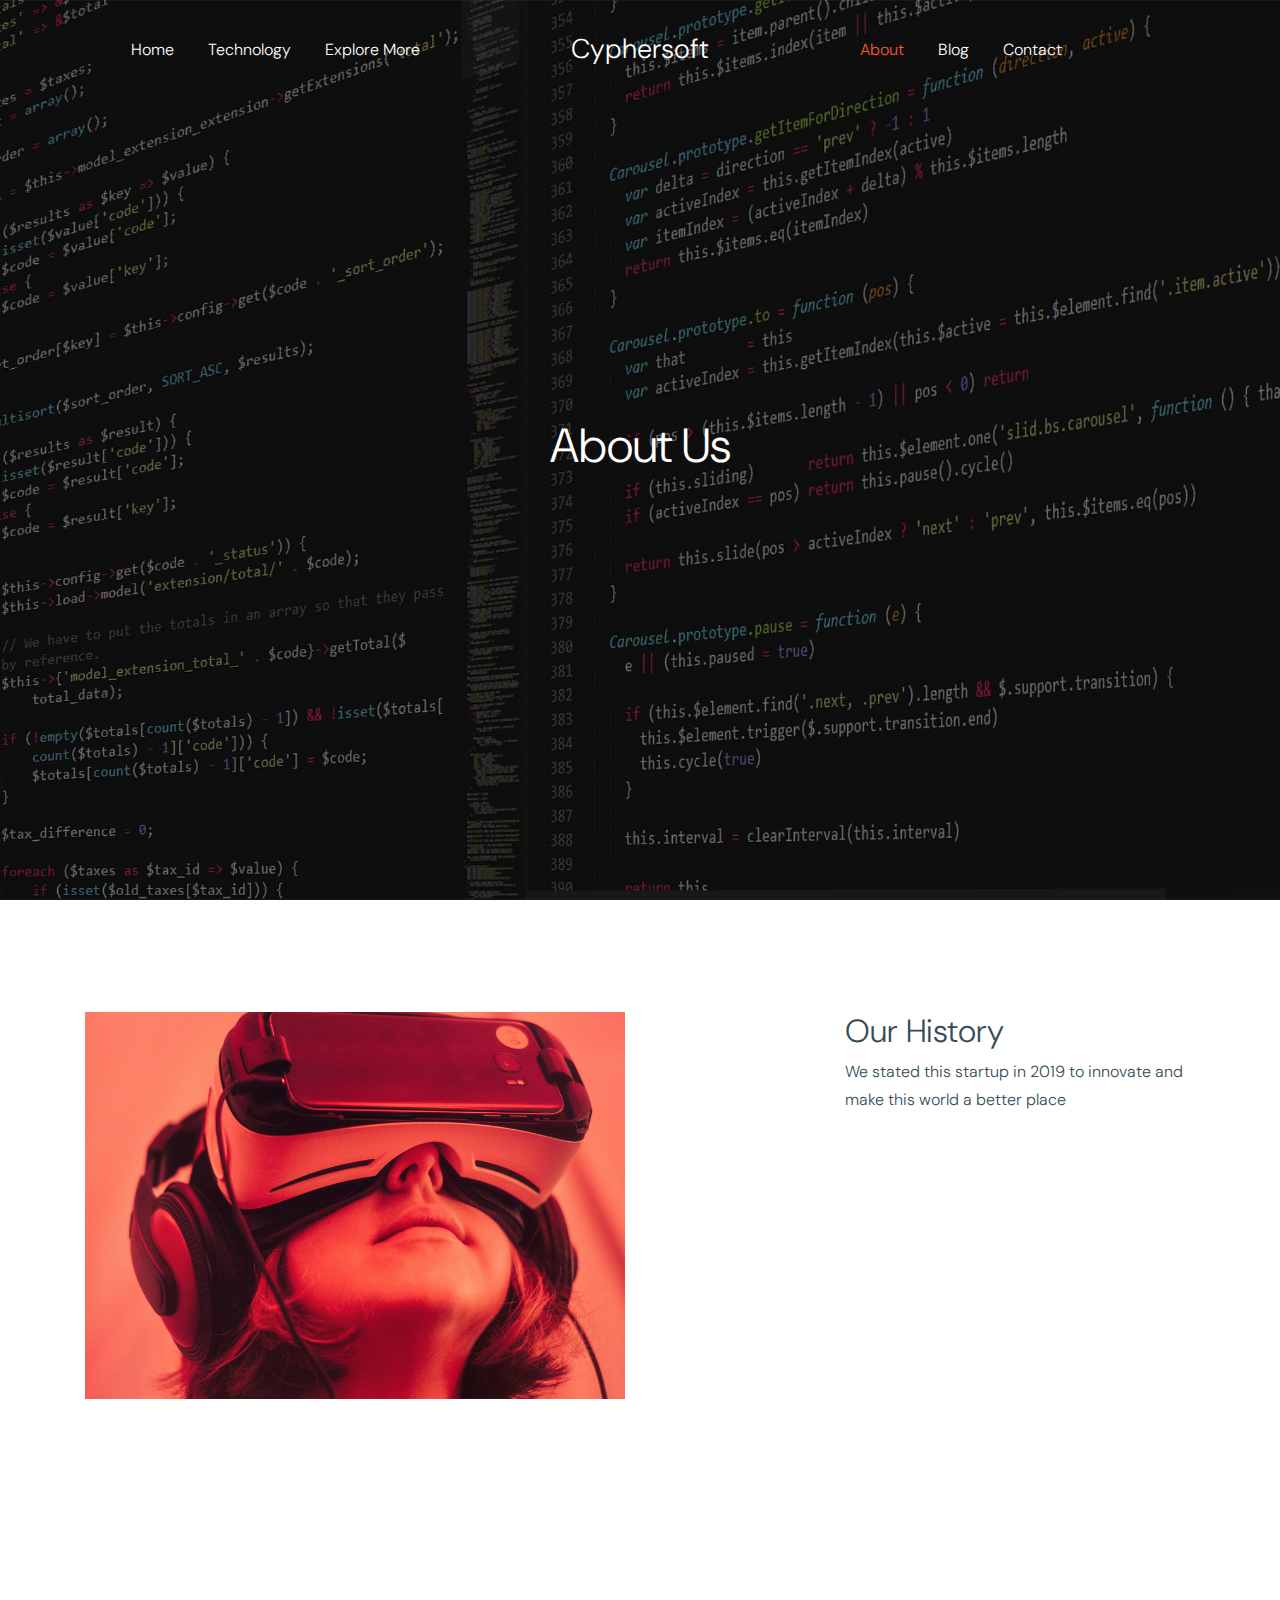
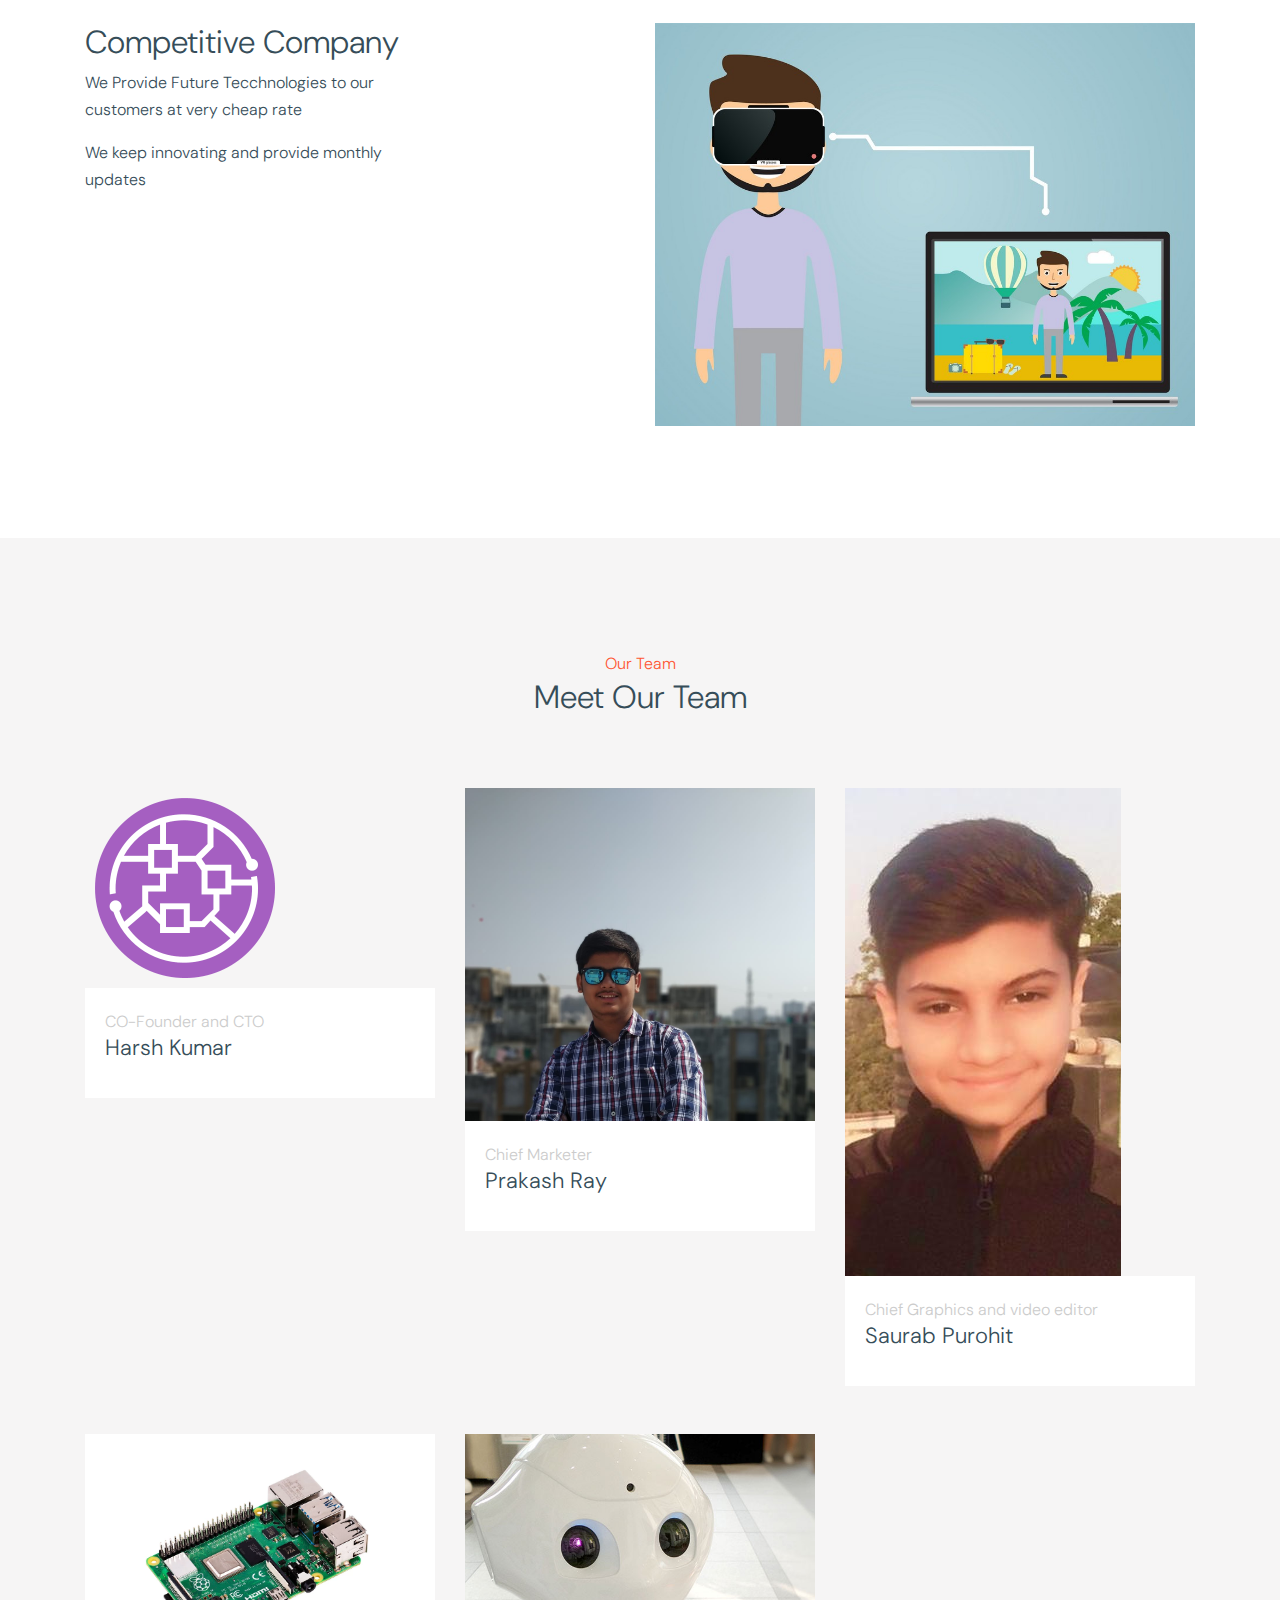
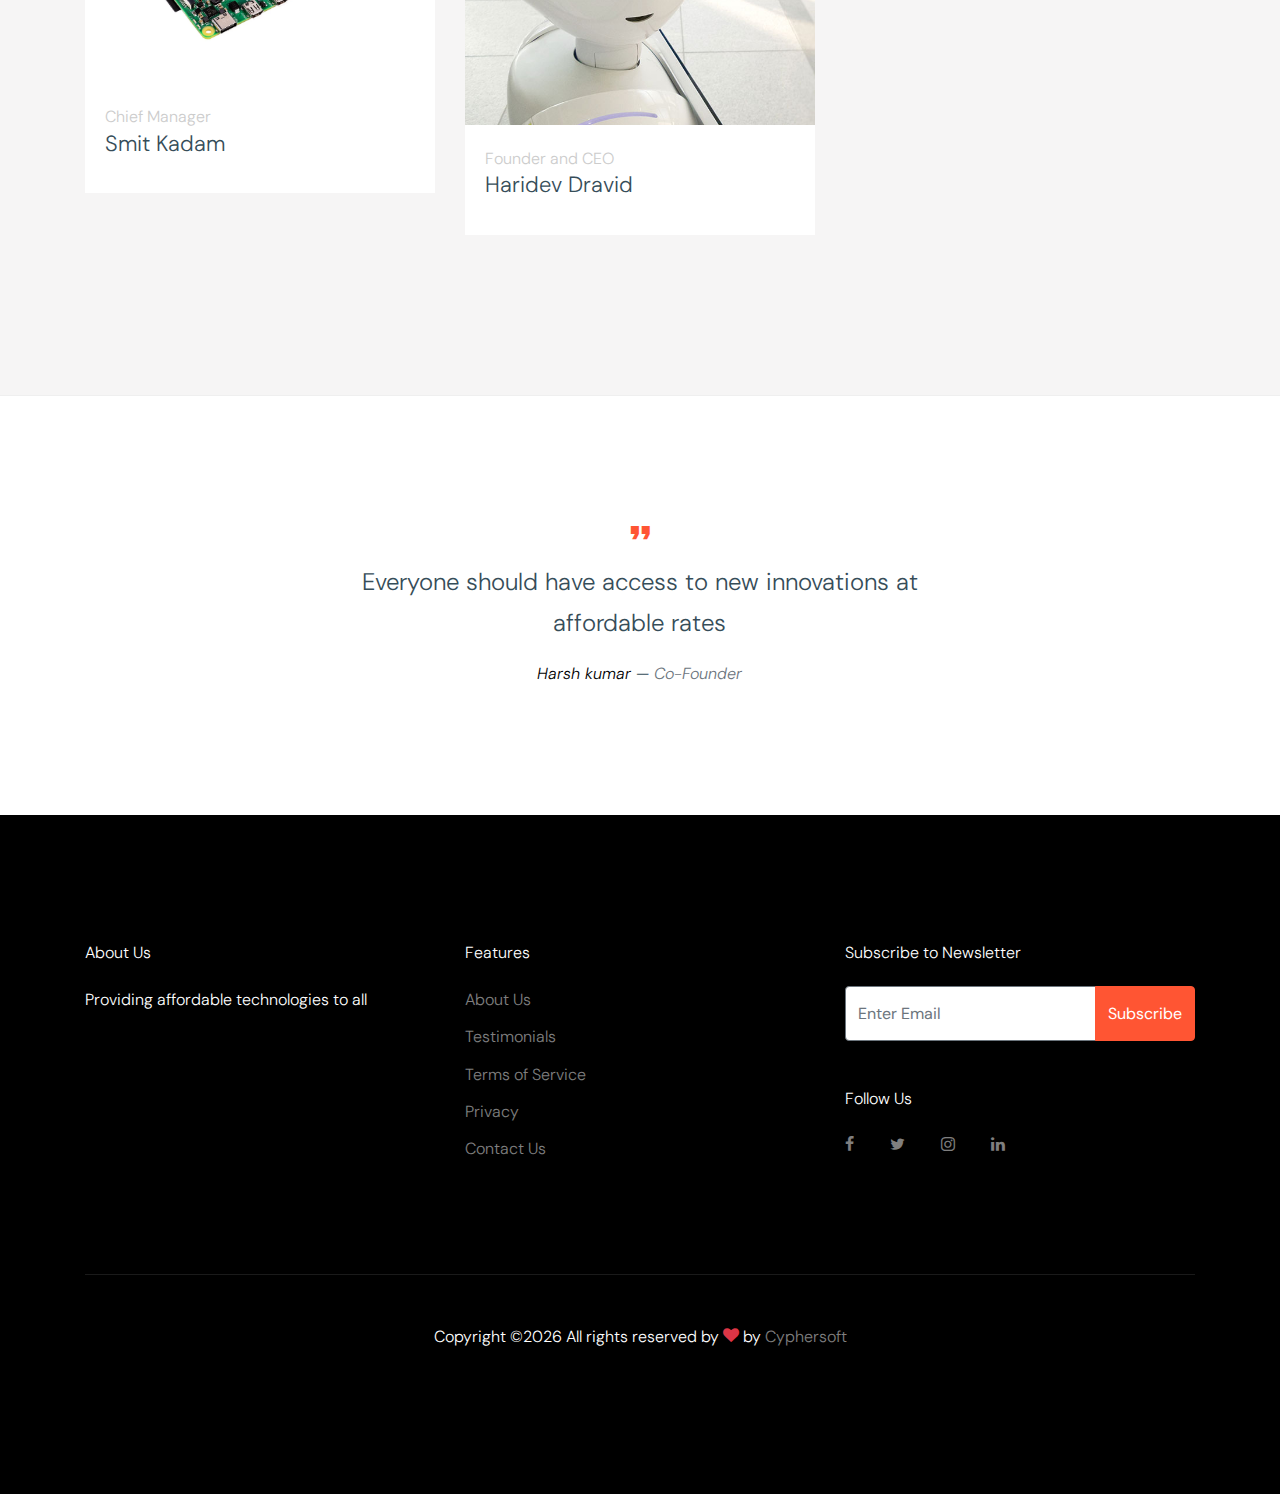
==== commit 650c753a: "tech" ====
--- a/about.html
+++ b/about.html
@@ -277,7 +277,7 @@
             <div class="border-top pt-5">
               <p>
             <!-- Link back to Colorlib can't be removed. Template is licensed under CC BY 3.0. -->
-            Copyright &copy;<script>document.write(new Date().getFullYear());</script> All rights reserved | This template is made with <i class="icon-heart text-danger" aria-hidden="true"></i> by <a href="https://colorlib.com" target="_blank" >Colorlib</a>
+            Copyright &copy;<script>document.write(new Date().getFullYear());</script> All rights reserved by <i class="icon-heart text-danger" aria-hidden="true"></i> by <a href="https://cyphersoft.github.io" target="_blank" >Cyphersoft</a>
             <!-- Link back to Colorlib can't be removed. Template is licensed under CC BY 3.0. -->
             </p>
             </div>
